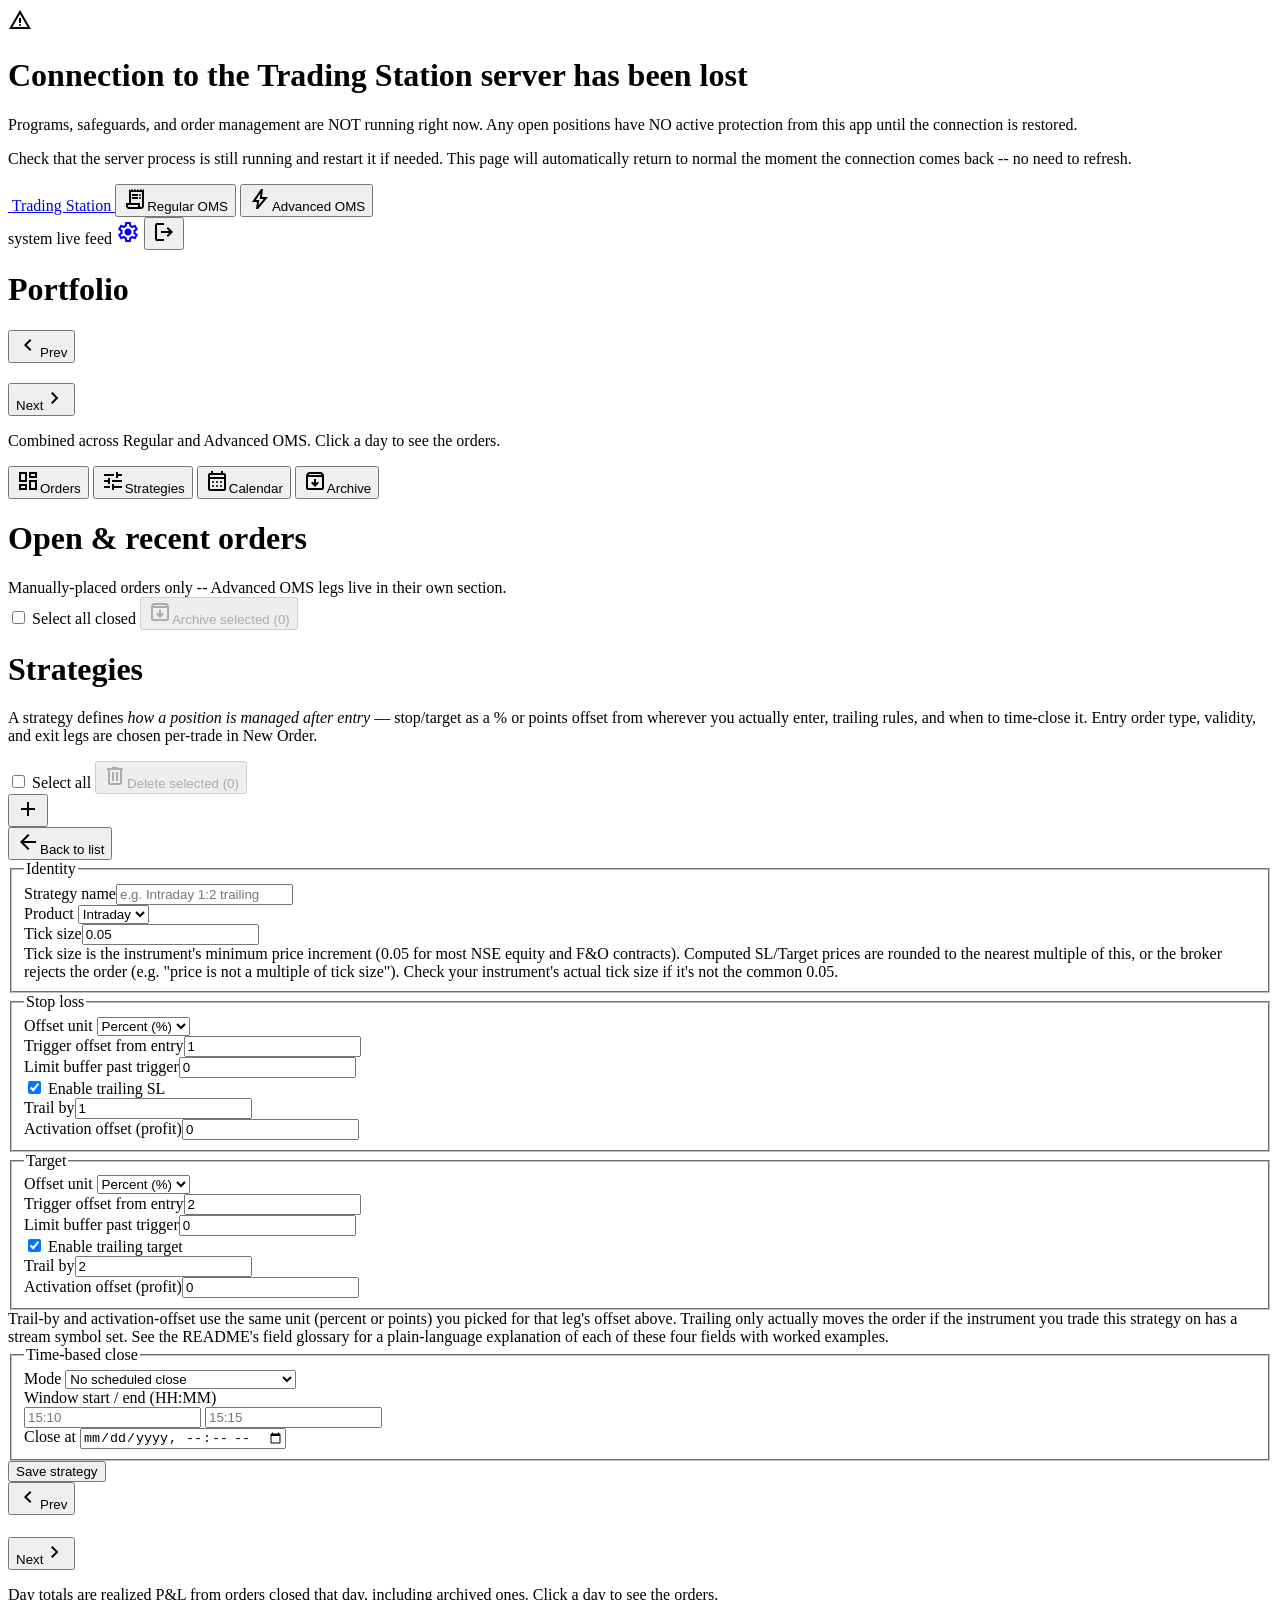
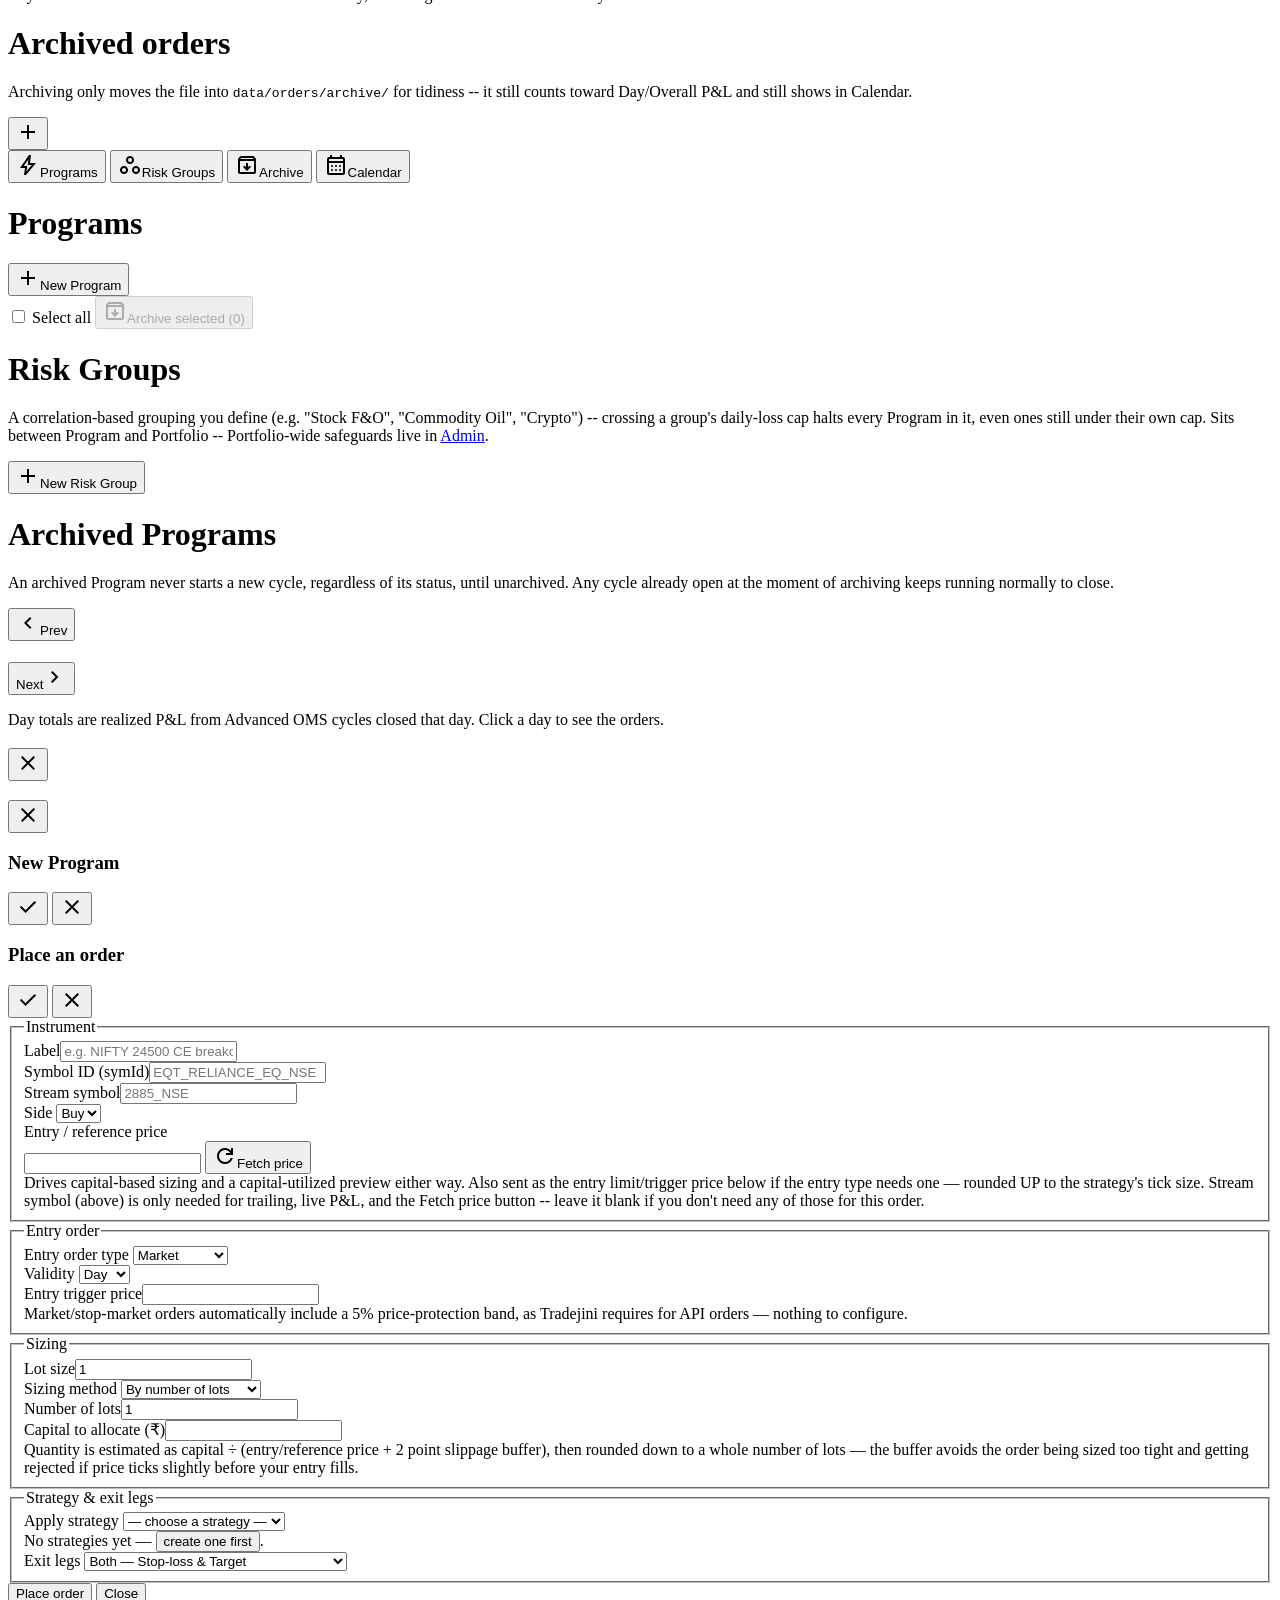
==== frontend/index.html @ 6815e6c8 "feat: initialize full-stack trading application infrastructure with backend services and frontend da" ====
<!DOCTYPE html>
<html lang="en">
<head>
<meta charset="UTF-8" />
<title>Trading Station — Dashboard</title>
<link rel="icon" type="image/svg+xml" href="/static/logo.svg" />
<link rel="preconnect" href="https://fonts.googleapis.com" />
<link rel="preconnect" href="https://fonts.gstatic.com" crossorigin />
<link href="https://fonts.googleapis.com/css2?family=Roboto:wght@300;400;500;600;700&family=Material+Symbols+Outlined:opsz,wght,FILL,GRAD@20..48,100..700,0..1,-50..200&display=swap" rel="stylesheet" />
<script src="https://cdn.tailwindcss.com"></script>
<script>
  tailwind.config = { theme: { extend: { fontFamily: { sans: ['Roboto', 'sans-serif'] }, screens: { xs: '480px' } } } };
</script>
<link rel="stylesheet" href="/static/style.css?v=1787000000" />
</head>
<body class="bg-slate-50 text-slate-900 font-sans min-h-screen">

<!-- Server-unreachable warning -- full-screen, deliberately hard to miss and
     not dismissible except by the connection actually coming back. Only
     ever appears after 3 consecutive failed status checks (~15s), not on
     a single blip. IMPORTANT LIMITATION: this only works if a browser tab
     with this app is already open -- it cannot alert you if no tab is
     open when the server goes down. -->
<div id="serverDownWarning" class="hidden fixed inset-0 z-[100] bg-red-700 text-white flex items-center justify-center p-6">
  <div class="max-w-lg text-center">
    <span class="material-symbols-outlined !text-6xl mb-4">warning</span>
    <h1 class="text-2xl font-bold mb-3">Connection to the Trading Station server has been lost</h1>
    <p class="text-red-50 mb-2">
      Programs, safeguards, and order management are NOT running right now. Any open positions have
      NO active protection from this app until the connection is restored.
    </p>
    <p class="text-red-100 text-sm">
      Check that the server process is still running and restart it if needed. This page will
      automatically return to normal the moment the connection comes back -- no need to refresh.
    </p>
  </div>
</div>

<nav class="sticky top-0 z-40 flex items-center flex-wrap gap-x-2 gap-y-2 px-6 py-3 bg-white/95 backdrop-blur border-b border-slate-200 shadow-sm">
  <a href="/" onclick="event.preventDefault(); switchSection('portfolio');" class="flex items-center gap-2 font-semibold text-lg mr-2">
    <img src="/static/logo.svg" class="w-7 h-7 rounded-[0.3rem]" alt="" />
    <span class="text-slate-900">Trading Station</span>
  </a>
  <button class="nav-link relative flex items-center gap-1.5 px-4 py-2 text-sm rounded-[0.3rem] text-slate-500" data-nav="regular" onclick="switchSection('regular')">
    <span class="material-symbols-outlined !text-lg">receipt_long</span>Regular OMS
  </button>
  <button class="nav-link relative flex items-center gap-1.5 px-4 py-2 text-sm rounded-[0.3rem] text-slate-500" data-nav="advanced" onclick="switchSection('advanced')">
    <span class="material-symbols-outlined !text-lg">bolt</span>Advanced OMS
  </button>
  <div class="ml-auto flex items-center gap-3 text-xs text-slate-400">
    <span id="heartbeatWrap" class="flex items-center gap-2" title="System health"><span id="heartbeatDot" class="w-2 h-2 rounded-full bg-green-500"></span> system</span>
    <span class="flex items-center gap-2"><span id="streamDot" class="w-2 h-2 rounded-full bg-red-500"></span> live feed</span>
    <a href="/admin" title="Admin" class="relative inline-flex items-center justify-center w-8 h-8 rounded-[0.3rem] border border-slate-200 bg-white shadow-sm text-slate-400 hover:text-slate-700"><span class="material-symbols-outlined !text-lg">settings</span></a>
    <button type="button" onclick="logout()" title="Sign out" class="relative inline-flex items-center justify-center w-8 h-8 rounded-[0.3rem] border border-slate-200 bg-white shadow-sm text-slate-400 hover:text-red-600"><span class="material-symbols-outlined !text-lg">logout</span></button>
  </div>
</nav>

<main class="max-w-6xl mx-auto px-5 py-6 pb-16">

  <!-- ============================== Portfolio (landing view) ============================== -->
  <div id="section-portfolio" class="section-panel">
    <h1 class="text-xl font-medium mb-4">Portfolio</h1>
    <div id="portfolioKpis" class="mb-6"></div>

    <div class="flex items-center justify-between mb-2">
      <button type="button" onclick="portfolioCalendar.shiftMonth(-1)" class="relative inline-flex items-center gap-1.5 h-9 px-4 rounded-[0.3rem] text-xs font-medium border border-slate-300 bg-white text-slate-700 shadow-sm hover:bg-slate-50">
        <span class="material-symbols-outlined !text-base">chevron_left</span>Prev
      </button>
      <h2 id="portfolioMonthLabel" class="text-lg font-medium"></h2>
      <button type="button" onclick="portfolioCalendar.shiftMonth(1)" class="relative inline-flex items-center gap-1.5 h-9 px-4 rounded-[0.3rem] text-xs font-medium border border-slate-300 bg-white text-slate-700 shadow-sm hover:bg-slate-50">
        Next<span class="material-symbols-outlined !text-base">chevron_right</span>
      </button>
    </div>
    <p class="text-xs text-slate-400 mb-4">Combined across Regular and Advanced OMS. Click a day to see the orders.</p>
    <div class="grid grid-cols-7 gap-1.5" id="portfolioCalendarWeekdays"></div>
    <div class="grid grid-cols-7 gap-1.5 mt-1.5" id="portfolioCalendarGrid"></div>
  </div>

  <!-- ============================== Regular OMS ============================== -->
  <div id="section-regular" class="section-panel hidden">
    <div id="regularKpis" class="mb-5"></div>

    <div class="flex gap-1 bg-white border-b border-slate-200 mb-5">
      <button class="tab-btn relative flex items-center gap-1.5 px-4 py-3 text-sm border-b-2 text-blue-600 border-blue-600 font-semibold" data-tab="dashboard" onclick="switchTab('dashboard')">
        <span class="material-symbols-outlined !text-lg">dashboard</span>Orders
      </button>
      <button class="tab-btn relative flex items-center gap-1.5 px-4 py-3 text-sm border-b-2 text-slate-400 border-transparent" data-tab="strategies" onclick="switchTab('strategies')">
        <span class="material-symbols-outlined !text-lg">tune</span>Strategies
      </button>
      <button class="tab-btn relative flex items-center gap-1.5 px-4 py-3 text-sm border-b-2 text-slate-400 border-transparent" data-tab="calendar" onclick="switchTab('calendar')">
        <span class="material-symbols-outlined !text-lg">calendar_month</span>Calendar
      </button>
      <button class="tab-btn relative flex items-center gap-1.5 px-4 py-3 text-sm border-b-2 text-slate-400 border-transparent" data-tab="archive" onclick="switchTab('archive')">
        <span class="material-symbols-outlined !text-lg">archive</span>Archive
      </button>
    </div>

    <div id="tab-dashboard" class="tab-panel">
      <div class="flex items-center justify-between mb-4">
        <h1 class="text-xl font-medium">Open &amp; recent orders</h1>
        <span class="text-xs text-slate-400">Manually-placed orders only -- Advanced OMS legs live in their own section.</span>
      </div>
      <div id="bulkActions" class="flex items-center gap-3 mb-4">
        <label class="flex items-center gap-2 text-sm text-slate-700">
          <input type="checkbox" id="selectAllBox" onchange="toggleSelectAll(this)" /> Select all closed
        </label>
        <button type="button" id="archiveSelectedBtn" onclick="archiveSelected()" disabled
          class="relative inline-flex items-center gap-1.5 h-9 px-4 rounded-[0.3rem] text-xs font-medium bg-red-600 text-white shadow-sm hover:bg-red-700 disabled:pointer-events-none disabled:opacity-40">
          <span class="material-symbols-outlined !text-base">archive</span>Archive selected (<span id="selectedCount">0</span>)
        </button>
      </div>
      <div id="orderGrid" class="flex flex-col gap-3"></div>
    </div>

    <div id="tab-strategies" class="tab-panel hidden">
      <div id="strategyListView">
        <div class="flex items-center justify-between mb-4">
          <div>
            <h1 class="text-xl font-medium">Strategies</h1>
            <p class="text-xs text-slate-400 mt-1 max-w-2xl">
              A strategy defines <em>how a position is managed after entry</em> — stop/target as a % or
              points offset from wherever you actually enter, trailing rules, and when to time-close it.
              Entry order type, validity, and exit legs are chosen per-trade in New Order.
            </p>
          </div>
        </div>
        <div class="flex items-center justify-between mb-4">
          <label class="flex items-center gap-2 text-sm text-slate-700">
            <input type="checkbox" id="selectAllStrategies" onchange="toggleSelectAllStrategies(this)" /> Select all
          </label>
          <button type="button" id="deleteSelectedStrategiesBtn" onclick="deleteSelectedStrategies()" disabled
            class="relative inline-flex items-center gap-1.5 h-9 px-4 rounded-[0.3rem] text-xs font-medium bg-red-600 text-white shadow-sm hover:bg-red-700 disabled:pointer-events-none disabled:opacity-40">
            <span class="material-symbols-outlined !text-base">delete</span>Delete selected (<span id="selectedStrategyCount">0</span>)
          </button>
        </div>
        <div id="strategyList" class="flex flex-col gap-3"></div>
      </div>

      <button type="button" onclick="showStrategyForm()" aria-label="New strategy" title="New strategy"
        class="fixed bottom-24 right-7 z-30 flex items-center justify-center w-14 h-14 rounded-[0.3rem] shadow-xl bg-blue-600 text-white hover:bg-blue-700">
        <span class="material-symbols-outlined !text-2xl">add</span>
      </button>

      <div id="strategyFormView" class="hidden">
        <button type="button" onclick="hideStrategyForm()" class="relative inline-flex items-center gap-1.5 h-9 px-4 mb-4 rounded-[0.3rem] text-xs font-medium text-blue-600 shadow-sm hover:bg-blue-50">
          <span class="material-symbols-outlined !text-base">arrow_back</span>Back to list
        </button>

        <form id="strategyForm" class="flex flex-col gap-5">
          <fieldset class="border border-slate-200 rounded-xl p-5">
            <legend class="px-2 text-sm font-medium text-blue-700">Identity</legend>
            <div class="grid sm:grid-cols-3 gap-4">
              <div><label class="field-label">Strategy name</label><input name="name" required placeholder="e.g. Intraday 1:2 trailing" class="field-input" /></div>
              <div><label class="field-label">Product</label>
                <select name="product" class="js-enhance-select field-input">
                  <option value="intraday">Intraday</option>
                  <option value="normal">Normal</option>
                  <option value="delivery">Delivery</option>
                </select>
              </div>
              <div><label class="field-label">Tick size</label><input name="tick_size" type="number" step="any" min="0" value="0.05" class="field-input" /></div>
            </div>
            <div class="text-xs text-slate-400 mt-3">
              Tick size is the instrument's minimum price increment (0.05 for most NSE equity and F&amp;O
              contracts). Computed SL/Target prices are rounded to the nearest multiple of this, or the
              broker rejects the order (e.g. "price is not a multiple of tick size"). Check your
              instrument's actual tick size if it's not the common 0.05.
            </div>
          </fieldset>

          <div class="grid md:grid-cols-2 gap-5">
            <fieldset class="border border-slate-200 rounded-xl p-5">
              <legend class="px-2 text-sm font-medium text-blue-700">Stop loss</legend>
              <div class="grid grid-cols-2 gap-4">
                <div class="col-span-2"><label class="field-label">Offset unit</label>
                  <select name="stop_offset_mode" class="js-enhance-select field-input">
                    <option value="percent">Percent (%)</option>
                    <option value="points">Points</option>
                  </select>
                </div>
                <div><label class="field-label">Trigger offset from entry</label><input name="stop_trig_offset" type="number" step="any" value="1" required class="field-input" /></div>
                <div><label class="field-label">Limit buffer past trigger</label><input name="stop_limit_offset" type="number" step="any" value="0" class="field-input" /></div>
              </div>
              <label class="flex items-center gap-2 text-sm mt-4 text-slate-700">
                <input type="checkbox" name="stop_trailing_enabled" id="stopTrailEnabled" checked class="w-4 h-4" /> Enable trailing SL
              </label>
              <div class="grid grid-cols-2 gap-4 mt-3">
                <div><label class="field-label">Trail by</label><input name="stop_trail_by" type="number" step="any" value="1" class="field-input" /></div>
                <div><label class="field-label">Activation offset (profit)</label><input name="stop_activation_offset" type="number" step="any" value="0" class="field-input" /></div>
              </div>
            </fieldset>

            <fieldset class="border border-slate-200 rounded-xl p-5">
              <legend class="px-2 text-sm font-medium text-blue-700">Target</legend>
              <div class="grid grid-cols-2 gap-4">
                <div class="col-span-2"><label class="field-label">Offset unit</label>
                  <select name="target_offset_mode" class="js-enhance-select field-input">
                    <option value="percent">Percent (%)</option>
                    <option value="points">Points</option>
                  </select>
                </div>
                <div><label class="field-label">Trigger offset from entry</label><input name="target_trig_offset" type="number" step="any" value="2" required class="field-input" /></div>
                <div><label class="field-label">Limit buffer past trigger</label><input name="target_limit_offset" type="number" step="any" value="0" class="field-input" /></div>
              </div>
              <label class="flex items-center gap-2 text-sm mt-4 text-slate-700">
                <input type="checkbox" name="target_trailing_enabled" id="targetTrailEnabled" checked class="w-4 h-4" /> Enable trailing target
              </label>
              <div class="grid grid-cols-2 gap-4 mt-3">
                <div><label class="field-label">Trail by</label><input name="target_trail_by" type="number" step="any" value="2" class="field-input" /></div>
                <div><label class="field-label">Activation offset (profit)</label><input name="target_activation_offset" type="number" step="any" value="0" class="field-input" /></div>
              </div>
            </fieldset>
          </div>
          <div class="text-xs text-slate-400 -mt-2">
            Trail-by and activation-offset use the same unit (percent or points) you picked for that leg's
            offset above. Trailing only actually moves the order if the instrument you trade this strategy
            on has a stream symbol set. See the README's field glossary for a plain-language explanation
            of each of these four fields with worked examples.
          </div>

          <fieldset class="border border-slate-200 rounded-xl p-5">
            <legend class="px-2 text-sm font-medium text-blue-700">Time-based close</legend>
            <div class="grid sm:grid-cols-3 gap-4">
              <div><label class="field-label">Mode</label>
                <select name="time_exit_mode" id="timeExitMode" class="js-enhance-select field-input">
                  <option value="none">No scheduled close</option>
                  <option value="intraday_window">Intraday window (e.g. 15:10–15:15)</option>
                  <option value="datetime">Specific date &amp; time</option>
                </select>
              </div>
              <div class="hidden" id="windowFields">
                <label class="field-label">Window start / end (HH:MM)</label>
                <div class="flex gap-2">
                  <input name="window_start" placeholder="15:10" class="field-input w-24" />
                  <input name="window_end" placeholder="15:15" class="field-input w-24" />
                </div>
              </div>
              <div class="hidden" id="atField">
                <label class="field-label">Close at</label>
                <input name="at" type="datetime-local" class="field-input" />
              </div>
            </div>
          </fieldset>

          <button type="button" onclick="document.getElementById('strategyForm').requestSubmit()"
            class="relative inline-flex items-center justify-center h-11 px-6 rounded-[0.3rem] text-sm font-medium bg-blue-600 text-white shadow-sm hover:bg-blue-700 self-start">
            Save strategy
          </button>
        </form>
      </div>
    </div>

    <div id="tab-calendar" class="tab-panel hidden">
      <div class="flex items-center justify-between mb-2">
        <button type="button" onclick="regularCalendar.shiftMonth(-1)" class="relative inline-flex items-center gap-1.5 h-9 px-4 rounded-[0.3rem] text-xs font-medium border border-slate-300 bg-white text-slate-700 shadow-sm hover:bg-slate-50">
          <span class="material-symbols-outlined !text-base">chevron_left</span>Prev
        </button>
        <h1 id="monthLabel" class="text-lg font-medium"></h1>
        <button type="button" onclick="regularCalendar.shiftMonth(1)" class="relative inline-flex items-center gap-1.5 h-9 px-4 rounded-[0.3rem] text-xs font-medium border border-slate-300 bg-white text-slate-700 shadow-sm hover:bg-slate-50">
          Next<span class="material-symbols-outlined !text-base">chevron_right</span>
        </button>
      </div>
      <p class="text-xs text-slate-400 mb-4">Day totals are realized P&amp;L from orders closed that day, including archived ones. Click a day to see the orders.</p>
      <div class="grid grid-cols-7 gap-1.5" id="calendarWeekdays"></div>
      <div class="grid grid-cols-7 gap-1.5 mt-1.5" id="calendarGrid"></div>
    </div>

    <div id="tab-archive" class="tab-panel hidden">
      <h1 class="text-xl font-medium mb-2">Archived orders</h1>
      <p class="text-xs text-slate-400 mb-4">Archiving only moves the file into <code>data/orders/archive/</code> for tidiness -- it still counts toward Day/Overall P&amp;L and still shows in Calendar.</p>
      <div id="archiveGrid" class="flex flex-col gap-3"></div>
    </div>

    <button type="button" onclick="showNewOrderDialog()" aria-label="New order" title="New order"
      class="fixed bottom-7 right-7 z-30 flex items-center justify-center w-14 h-14 rounded-[0.3rem] shadow-xl bg-blue-600 text-white hover:bg-blue-700">
      <span class="material-symbols-outlined !text-2xl">add</span>
    </button>
  </div>

  <!-- ============================== Advanced OMS ============================== -->
  <div id="section-advanced" class="section-panel hidden">
    <div class="grid sm:grid-cols-2 gap-3 mb-5">
      <div id="advancedLiveKpis" class="p-3 bg-green-50"></div>
      <div id="advancedPaperKpis" class="p-3 bg-amber-50"></div>
    </div>

    <div class="flex gap-1 bg-white border-b border-slate-200 mb-5">
      <button class="adv-tab-btn relative flex items-center gap-1.5 px-4 py-3 text-sm border-b-2 adv-accent-text-600 adv-accent-border-600 font-semibold" data-adv-tab="programs" onclick="switchAdvTab('programs')">
        <span class="material-symbols-outlined !text-lg">bolt</span>Programs
      </button>
      <button class="adv-tab-btn relative flex items-center gap-1.5 px-4 py-3 text-sm border-b-2 text-slate-400 border-transparent" data-adv-tab="riskgroups" onclick="switchAdvTab('riskgroups')">
        <span class="material-symbols-outlined !text-lg">workspaces</span>Risk Groups
      </button>
      <button class="adv-tab-btn relative flex items-center gap-1.5 px-4 py-3 text-sm border-b-2 text-slate-400 border-transparent" data-adv-tab="archive" onclick="switchAdvTab('archive')">
        <span class="material-symbols-outlined !text-lg">archive</span>Archive
      </button>
      <button class="adv-tab-btn relative flex items-center gap-1.5 px-4 py-3 text-sm border-b-2 text-slate-400 border-transparent" data-adv-tab="calendar" onclick="switchAdvTab('calendar')">
        <span class="material-symbols-outlined !text-lg">calendar_month</span>Calendar
      </button>
    </div>

    <div id="advtab-programs" class="adv-tab-panel">
      <div class="flex items-center justify-between mb-4">
        <h1 class="text-xl font-medium">Programs</h1>
        <button type="button" onclick="showNewProgramDialog()"
          class="relative inline-flex items-center gap-1.5 h-9 px-4 rounded-[0.3rem] text-xs font-medium adv-accent-bg-600 text-white shadow-sm">
          <span class="material-symbols-outlined !text-base">add</span>New Program
        </button>
      </div>
      <div class="flex items-center gap-3 mb-4">
        <label class="flex items-center gap-2 text-sm text-slate-700">
          <input type="checkbox" id="selectAllPrograms" onchange="toggleSelectAllPrograms(this)" /> Select all
        </label>
        <button type="button" id="archiveSelectedProgramsBtn" onclick="archiveSelectedPrograms()" disabled
          class="relative inline-flex items-center gap-1.5 h-9 px-4 rounded-[0.3rem] text-xs font-medium bg-red-600 text-white shadow-sm hover:bg-red-700 disabled:pointer-events-none disabled:opacity-40">
          <span class="material-symbols-outlined !text-base">archive</span>Archive selected (<span id="selectedProgramCount">0</span>)
        </button>
      </div>
      <div id="programList" class="flex flex-col gap-3"></div>
    </div>

    <div id="advtab-riskgroups" class="adv-tab-panel hidden">
      <div class="flex items-center justify-between mb-3">
        <div>
          <h1 class="text-xl font-medium">Risk Groups</h1>
          <p class="text-xs text-slate-400 mt-1 max-w-2xl">
            A correlation-based grouping you define (e.g. "Stock F&amp;O", "Commodity Oil", "Crypto") --
            crossing a group's daily-loss cap halts every Program in it, even ones still under their own
            cap. Sits between Program and Portfolio -- Portfolio-wide safeguards live in
            <a href="/admin" class="adv-accent-text-600 hover:underline">Admin</a>.
          </p>
        </div>
        <button type="button" onclick="showNewRiskGroupDialog()"
          class="relative inline-flex items-center gap-1.5 h-9 px-4 rounded-[0.3rem] text-xs font-medium border border-slate-300 bg-white text-slate-700 shadow-sm hover:bg-slate-50 shrink-0">
          <span class="material-symbols-outlined !text-base">add</span>New Risk Group
        </button>
      </div>
      <div id="riskGroupList" class="flex flex-col gap-2"></div>
    </div>

    <div id="advtab-archive" class="adv-tab-panel hidden">
      <h1 class="text-xl font-medium mb-2">Archived Programs</h1>
      <p class="text-xs text-slate-400 mb-4">
        An archived Program never starts a new cycle, regardless of its status, until unarchived. Any
        cycle already open at the moment of archiving keeps running normally to close.
      </p>
      <div id="archivedProgramList" class="flex flex-col gap-3"></div>
    </div>

    <div id="advtab-calendar" class="adv-tab-panel hidden">
      <div class="flex items-center justify-between mb-2">
        <button type="button" onclick="advancedCalendar.shiftMonth(-1)" class="relative inline-flex items-center gap-1.5 h-9 px-4 rounded-[0.3rem] text-xs font-medium border border-slate-300 bg-white text-slate-700 shadow-sm hover:bg-slate-50">
          <span class="material-symbols-outlined !text-base">chevron_left</span>Prev
        </button>
        <h1 id="advancedMonthLabel" class="text-lg font-medium"></h1>
        <button type="button" onclick="advancedCalendar.shiftMonth(1)" class="relative inline-flex items-center gap-1.5 h-9 px-4 rounded-[0.3rem] text-xs font-medium border border-slate-300 bg-white text-slate-700 shadow-sm hover:bg-slate-50">
          Next<span class="material-symbols-outlined !text-base">chevron_right</span>
        </button>
      </div>
      <p class="text-xs text-slate-400 mb-4">Day totals are realized P&amp;L from Advanced OMS cycles closed that day. Click a day to see the orders.</p>
      <div class="grid grid-cols-7 gap-1.5" id="advancedCalendarWeekdays"></div>
      <div class="grid grid-cols-7 gap-1.5 mt-1.5" id="advancedCalendarGrid"></div>
    </div>
  </div>

</main>

<!-- shared trade-details dialog -->
<div id="dialogRoot" class="fixed inset-0 z-[60] items-center justify-center">
  <div class="dialog-backdrop absolute inset-0" onclick="_closeModal()"></div>
  <div class="relative z-10 w-11/12 sm:w-[520px] max-h-[85vh] overflow-y-auto scrollbars bg-white shadow-xl rounded-xl p-6">
    <div class="flex items-start justify-between mb-3">
      <h3 id="dialogTitle" class="text-lg font-medium text-slate-900"></h3>
      <button type="button" onclick="_closeModal()" class="relative inline-flex items-center justify-center w-8 h-8 rounded-[0.3rem] border border-slate-200 bg-white shadow-sm text-slate-400"><span class="material-symbols-outlined">close</span></button>
    </div>
    <div id="dialogBody"></div>
  </div>
</div>

<!-- calendar day-order-list dialog -->
<div id="dayDialogRoot" class="fixed inset-0 z-50 items-center justify-center">
  <div class="dialog-backdrop absolute inset-0" onclick="closeDayDialog()"></div>
  <div class="relative z-10 w-11/12 sm:w-[480px] max-h-[85vh] overflow-y-auto scrollbars bg-white shadow-xl rounded-xl p-6">
    <div class="flex items-start justify-between mb-3">
      <h3 id="dayDialogTitle" class="text-lg font-medium text-slate-900"></h3>
      <button type="button" onclick="closeDayDialog()" class="relative inline-flex items-center justify-center w-8 h-8 rounded-[0.3rem] border border-slate-200 bg-white shadow-sm text-slate-400"><span class="material-symbols-outlined">close</span></button>
    </div>
    <div id="dayDialogBody"></div>
  </div>
</div>

<!-- Advanced OMS: Program create/edit dialog -->
<div id="programDialogRoot" class="fixed inset-0 z-50 items-center justify-center">
  <div class="dialog-backdrop absolute inset-0" onclick="closeProgramDialog()"></div>
  <div class="relative z-10 w-11/12 lg:w-[760px] max-h-[90vh] overflow-y-auto scrollbars bg-white shadow-xl rounded-xl p-6">
    <div class="flex items-start justify-between mb-3">
      <h3 id="programDialogTitle" class="text-lg font-medium text-slate-900">New Program</h3>
      <div class="flex items-center gap-2">
        <button type="button" id="programDialogSaveBtn" title="Save" onclick="submitCurrentProgramDialogForm()" class="relative inline-flex items-center justify-center w-8 h-8 rounded-[0.3rem] adv-accent-bg-600 text-white shadow-sm"><span class="material-symbols-outlined">check</span></button>
        <button type="button" title="Close" onclick="closeProgramDialog()" class="relative inline-flex items-center justify-center w-8 h-8 rounded-[0.3rem] border border-slate-200 bg-white shadow-sm text-slate-400"><span class="material-symbols-outlined">close</span></button>
      </div>
    </div>
    <div id="programDialogBody"></div>
  </div>
</div>

<!-- Regular OMS: New Order dialog -->
<div id="orderDialogRoot" class="fixed inset-0 z-50 items-center justify-center">
  <div class="dialog-backdrop absolute inset-0" onclick="closeOrderDialog()"></div>
  <div class="relative z-10 w-11/12 lg:w-[820px] max-h-[90vh] overflow-y-auto scrollbars bg-white shadow-xl rounded-xl p-6">
    <div class="flex items-start justify-between mb-3">
      <h3 id="orderDialogTitle" class="text-lg font-medium text-slate-900">Place an order</h3>
      <div class="flex items-center gap-2">
        <button type="button" title="Save" onclick="document.getElementById('orderForm').requestSubmit()" class="relative inline-flex items-center justify-center w-8 h-8 rounded-[0.3rem] bg-blue-600 text-white shadow-sm"><span class="material-symbols-outlined">check</span></button>
        <button type="button" title="Close" onclick="closeOrderDialog()" class="relative inline-flex items-center justify-center w-8 h-8 rounded-[0.3rem] border border-slate-200 bg-white shadow-sm text-slate-400"><span class="material-symbols-outlined">close</span></button>
      </div>
    </div>

    <form id="orderForm" class="flex flex-col gap-5">

      <fieldset class="border border-slate-200 rounded-xl p-5">
        <legend class="px-2 text-sm font-medium text-blue-700">Instrument</legend>
        <div class="grid sm:grid-cols-3 gap-4">
          <div><label class="field-label">Label</label><input name="label" placeholder="e.g. NIFTY 24500 CE breakout" class="field-input" /></div>
          <div><label class="field-label">Symbol ID (symId)</label><input name="sym_id" required placeholder="EQT_RELIANCE_EQ_NSE" class="field-input" /></div>
          <div><label class="field-label">Stream symbol</label><input name="stream_symbol" placeholder="2885_NSE" class="field-input" /></div>
        </div>
        <div class="text-xs text-amber-600 mt-2 hidden" id="exchangeMismatchWarning"></div>

        <div class="grid sm:grid-cols-2 gap-4 mt-4">
          <div><label class="field-label">Side</label>
            <select name="side" class="js-enhance-select field-input"><option value="buy">Buy</option><option value="sell">Sell</option></select>
          </div>
          <div>
            <label class="field-label">Entry / reference price</label>
            <div class="flex gap-2">
              <input name="entry_price" type="number" step="any" min="0" class="field-input flex-1" />
              <button type="button" id="fetchPriceBtn" onclick="fetchPrice()" class="relative inline-flex items-center gap-1.5 h-[42px] px-4 rounded-[0.3rem] text-xs font-medium border border-slate-300 bg-white text-slate-700 shadow-sm hover:bg-slate-50 whitespace-nowrap">
                <span class="material-symbols-outlined !text-base">refresh</span>Fetch price
              </button>
            </div>
          </div>
        </div>
        <div class="text-xs text-slate-400 mt-2" id="fetchPriceStatus"></div>
        <div class="text-xs text-slate-400 mt-2">
          Drives capital-based sizing and a capital-utilized preview either way. Also sent as the entry
          limit/trigger price below if the entry type needs one — rounded UP to the strategy's tick size.
          Stream symbol (above) is only needed for trailing, live P&amp;L, and the Fetch price button --
          leave it blank if you don't need any of those for this order.
        </div>
      </fieldset>

      <fieldset class="border border-slate-200 rounded-xl p-5">
        <legend class="px-2 text-sm font-medium text-blue-700">Entry order</legend>
        <div class="grid sm:grid-cols-3 gap-4">
          <div><label class="field-label">Entry order type</label>
            <select name="entry_type" id="entryTypeSelect" class="js-enhance-select field-input">
              <option value="market">Market</option>
              <option value="limit">Limit</option>
              <option value="stoplimit">Stop-limit</option>
              <option value="stopmarket">Stop-market</option>
            </select>
          </div>
          <div><label class="field-label">Validity</label>
            <select name="entry_validity" class="js-enhance-select field-input">
              <option value="day">Day</option>
              <option value="ioc">IOC</option>
              <option value="eos">EOS</option>
              <option value="gtc">GTC</option>
            </select>
          </div>
          <div class="hidden" id="entryTrigField">
            <label class="field-label">Entry trigger price</label><input name="entry_trig_price" type="number" step="any" class="field-input" />
          </div>
        </div>
        <div class="text-xs text-slate-400 mt-2" id="marketProtHint">
          Market/stop-market orders automatically include a 5% price-protection band, as Tradejini
          requires for API orders — nothing to configure.
        </div>
      </fieldset>

      <fieldset class="border border-slate-200 rounded-xl p-5">
        <legend class="px-2 text-sm font-medium text-blue-700">Sizing</legend>
        <div class="grid sm:grid-cols-2 gap-4">
          <div><label class="field-label">Lot size</label><input name="lot_size" type="number" step="1" min="1" value="1" class="field-input" /></div>
          <div><label class="field-label">Sizing method</label>
            <select id="sizingMode" class="js-enhance-select field-input">
              <option value="lots">By number of lots</option>
              <option value="capital">By capital allocation</option>
            </select>
          </div>
        </div>

        <div class="grid sm:grid-cols-2 gap-4 mt-4" id="lotsSizingFields">
          <div><label class="field-label">Number of lots</label><input name="num_lots" type="number" step="1" min="1" value="1" class="field-input" /></div>
        </div>

        <div class="grid sm:grid-cols-2 gap-4 mt-4 hidden" id="capitalSizingFields">
          <div><label class="field-label">Capital to allocate (₹)</label><input name="capital" type="number" step="any" min="0" class="field-input" /></div>
        </div>
        <div class="text-xs text-slate-400 mt-2 hidden" id="capitalHint">
          Quantity is estimated as capital ÷ (entry/reference price + 2 point slippage buffer), then
          rounded down to a whole number of lots — the buffer avoids the order being sized too tight
          and getting rejected if price ticks slightly before your entry fills.
        </div>

        <div class="text-xs text-slate-400 mt-2" id="sizingPreview"></div>
      </fieldset>

      <fieldset class="border border-slate-200 rounded-xl p-5">
        <legend class="px-2 text-sm font-medium text-blue-700">Strategy &amp; exit legs</legend>
        <div>
          <label class="field-label">Apply strategy</label>
          <select name="strategy_name" id="strategyPicker" required class="js-enhance-select field-input">
            <option value="">— choose a strategy —</option>
          </select>
        </div>
        <div class="text-xs text-slate-400 mt-2 hidden" id="noStrategyHint">
          No strategies yet — <button type="button" onclick="closeOrderDialog(); switchSection('regular'); switchTab('strategies')" class="text-blue-600 underline">create one first</button>.
        </div>

        <div class="mt-4">
          <label class="field-label">Exit legs</label>
          <select name="exit_mode" id="exitModeSelect" class="js-enhance-select field-input">
            <option value="both">Both — Stop-loss &amp; Target</option>
            <option value="sl_only">Stop-loss only</option>
            <option value="target_only">Target only</option>
            <option value="none">Neither — manual/time-based close only</option>
          </select>
        </div>
        <div class="text-xs text-slate-400 mt-2" id="exitModeHint"></div>

        <div id="strategyPreview" class="hidden mt-4 bg-slate-50 border border-slate-200 rounded-xl p-4"></div>
        <div id="trailingWarning" class="hidden mt-3 bg-amber-50 border border-amber-200 text-amber-700 text-xs rounded-xl p-3"></div>
      </fieldset>

      <div class="flex gap-3">
        <button type="button" onclick="document.getElementById('orderForm').requestSubmit()"
          class="relative inline-flex items-center justify-center gap-1.5 h-11 px-6 rounded-[0.3rem] text-sm font-medium bg-blue-600 text-white shadow-sm hover:bg-blue-700">
          Place order
        </button>
        <button type="button" onclick="closeOrderDialog()"
          class="relative inline-flex items-center justify-center gap-1.5 h-11 px-6 rounded-[0.3rem] text-sm font-medium border border-slate-300 bg-white text-slate-700 shadow-sm hover:bg-slate-50">
          Close
        </button>
      </div>
    </form>
  </div>
</div>

<!-- snackbar -->
<div id="snackbar" class="fixed left-4 right-4 sm:left-auto sm:right-4 sm:w-80 flex items-center gap-4 py-3 px-4 rounded-[0.3rem] shadow-lg text-white bg-slate-800 z-50 text-sm">
  <p class="flex-1" data-snackbar-text></p>
</div>

<script src="/static/app.js?v=1787400000"></script>
<script src="/static/dashboard.js?v=1787400000"></script>
<script src="/static/archive.js?v=1787400000"></script>
<script src="/static/calendar.js?v=1787400000"></script>
<script src="/static/order.js?v=1787400000"></script>
<script src="/static/strategies.js?v=1787400000"></script>
<script src="/static/programs.js?v=1787400000"></script>
<script src="/static/tabs.js?v=1787400000"></script>
</body>
</html>
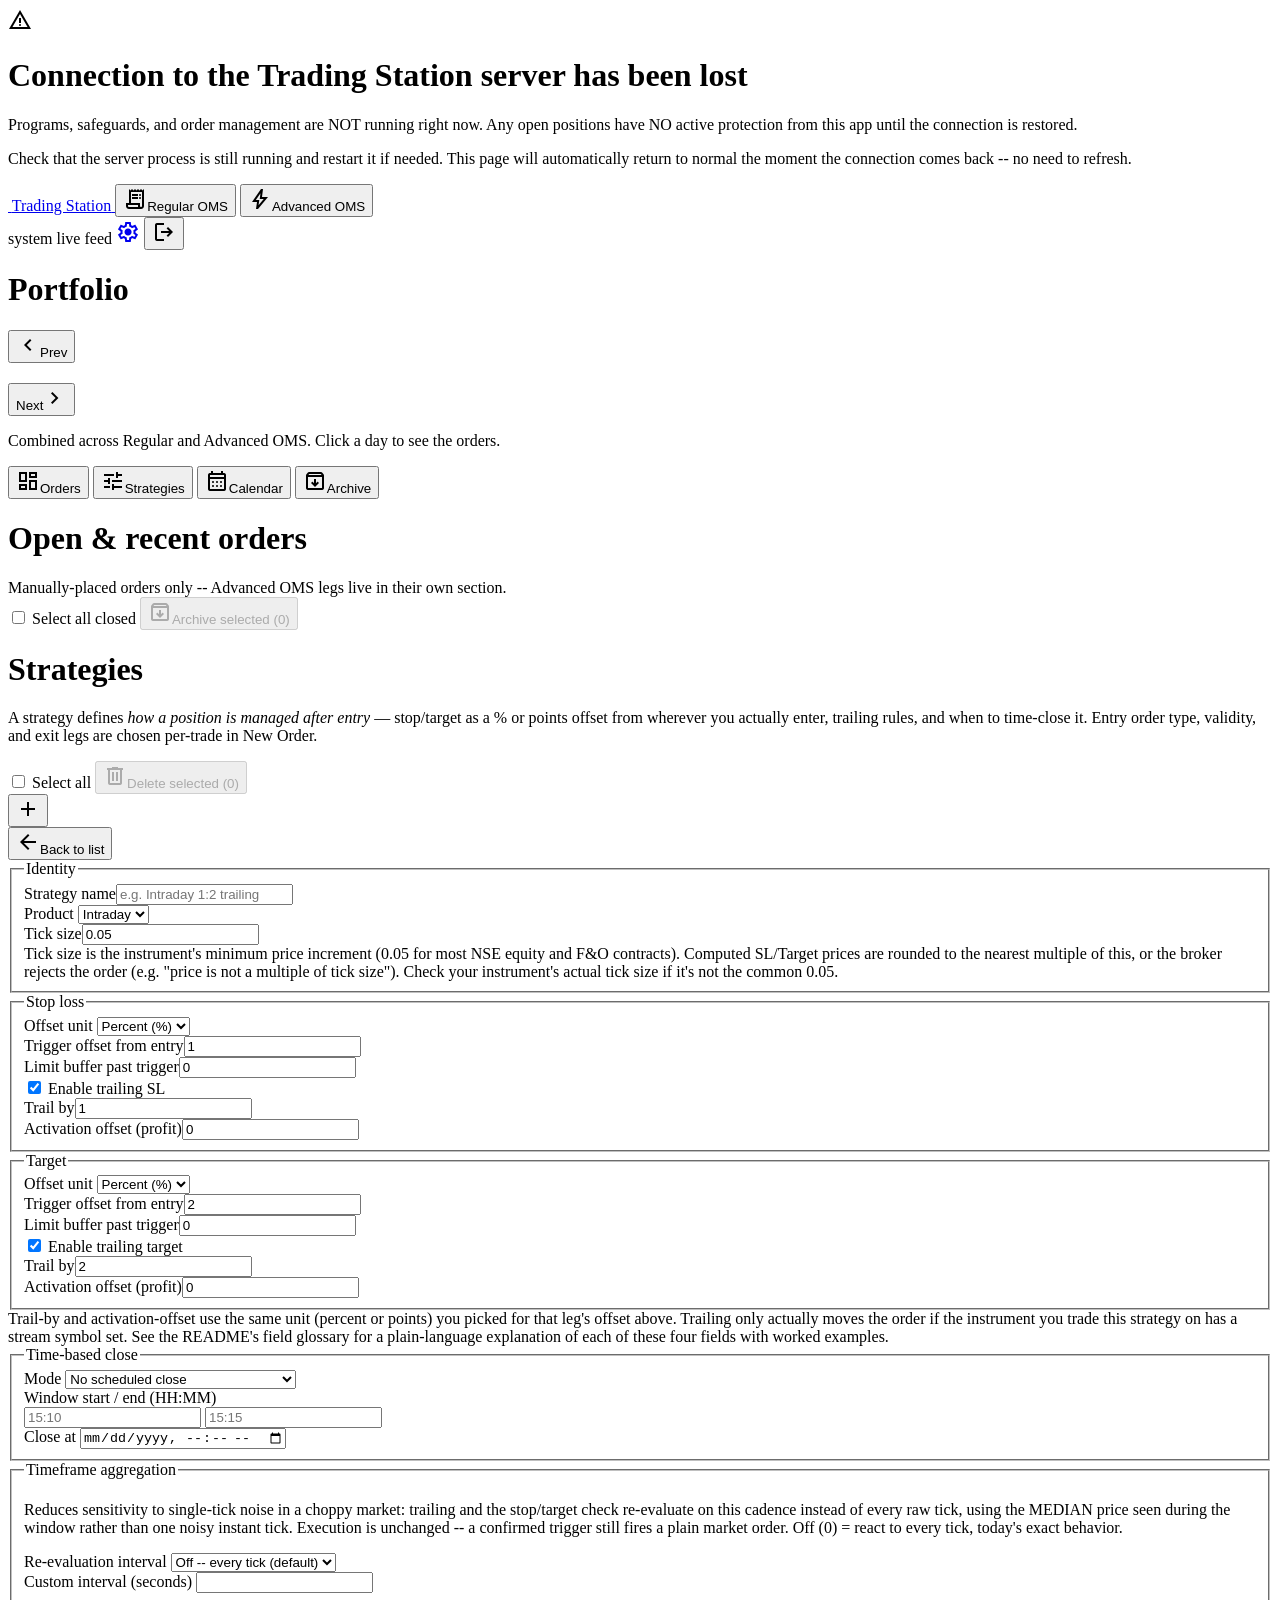
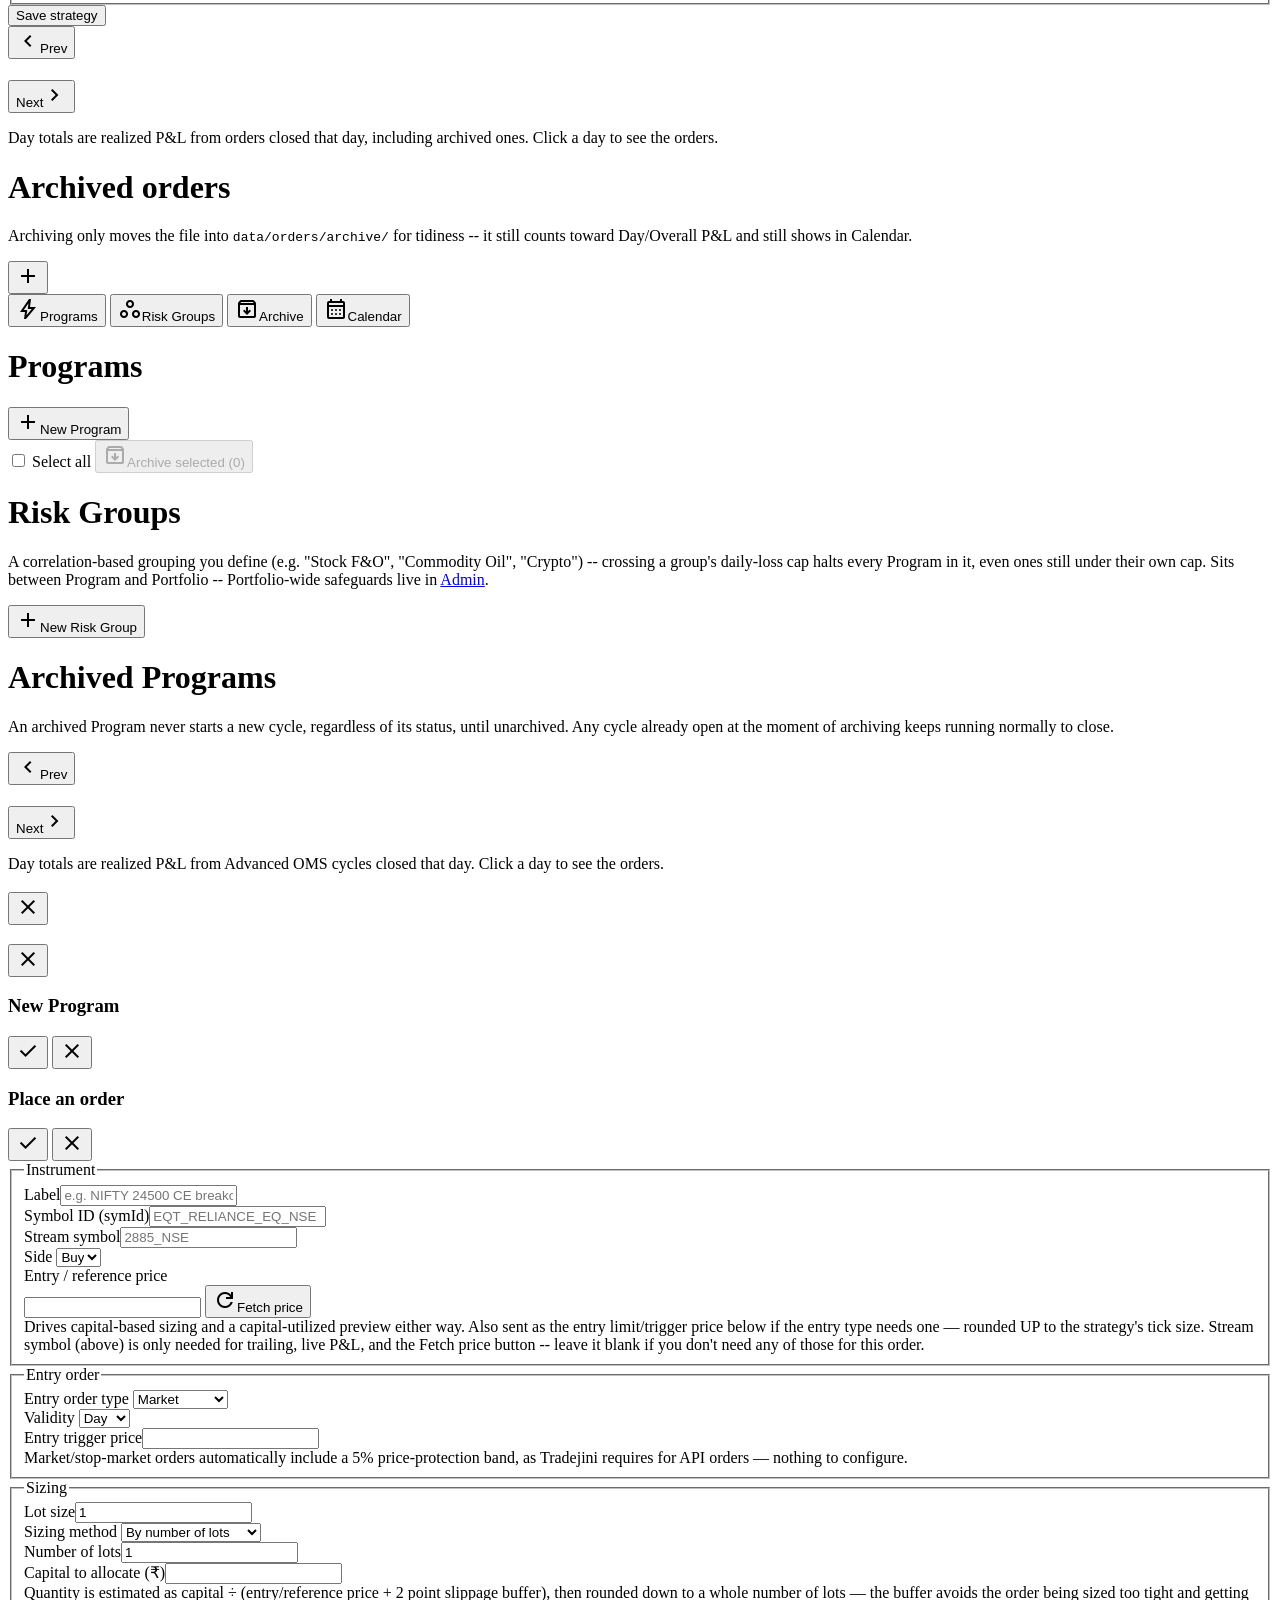
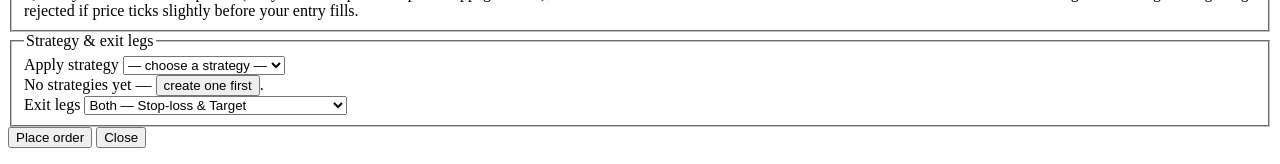
==== commit 5963f1fe: "fix: resolve multi-Program tick freeze; add capital safety checks, timeframe-aggregated exits, and m" ====
--- a/frontend/index.html
+++ b/frontend/index.html
@@ -242,6 +242,34 @@
             </div>
           </fieldset>
 
+          <fieldset class="border border-slate-200 rounded-xl p-5">
+            <legend class="px-2 text-sm font-medium text-blue-700">Timeframe aggregation</legend>
+            <p class="text-xs text-slate-400 mb-3">
+              Reduces sensitivity to single-tick noise in a choppy market: trailing and the stop/target
+              check re-evaluate on this cadence instead of every raw tick, using the MEDIAN price seen
+              during the window rather than one noisy instant tick. Execution is unchanged -- a confirmed
+              trigger still fires a plain market order. Off (0) = react to every tick, today's exact behavior.
+            </p>
+            <div class="grid sm:grid-cols-2 gap-4">
+              <div><label class="field-label">Re-evaluation interval</label>
+                <select name="trail_check_interval_preset" id="trailIntervalMode" class="js-enhance-select field-input">
+                  <option value="0">Off -- every tick (default)</option>
+                  <option value="5">5 seconds</option>
+                  <option value="10">10 seconds</option>
+                  <option value="30">30 seconds</option>
+                  <option value="60">1 minute</option>
+                  <option value="180">3 minutes</option>
+                  <option value="300">5 minutes</option>
+                  <option value="custom">Custom...</option>
+                </select>
+              </div>
+              <div class="hidden" id="trailIntervalCustomField">
+                <label class="field-label">Custom interval (seconds)</label>
+                <input name="trail_check_interval_custom" type="number" min="1" step="1" class="field-input" />
+              </div>
+            </div>
+          </fieldset>
+
           <button type="button" onclick="document.getElementById('strategyForm').requestSubmit()"
             class="relative inline-flex items-center justify-center h-11 px-6 rounded-[0.3rem] text-sm font-medium bg-blue-600 text-white shadow-sm hover:bg-blue-700 self-start">
             Save strategy
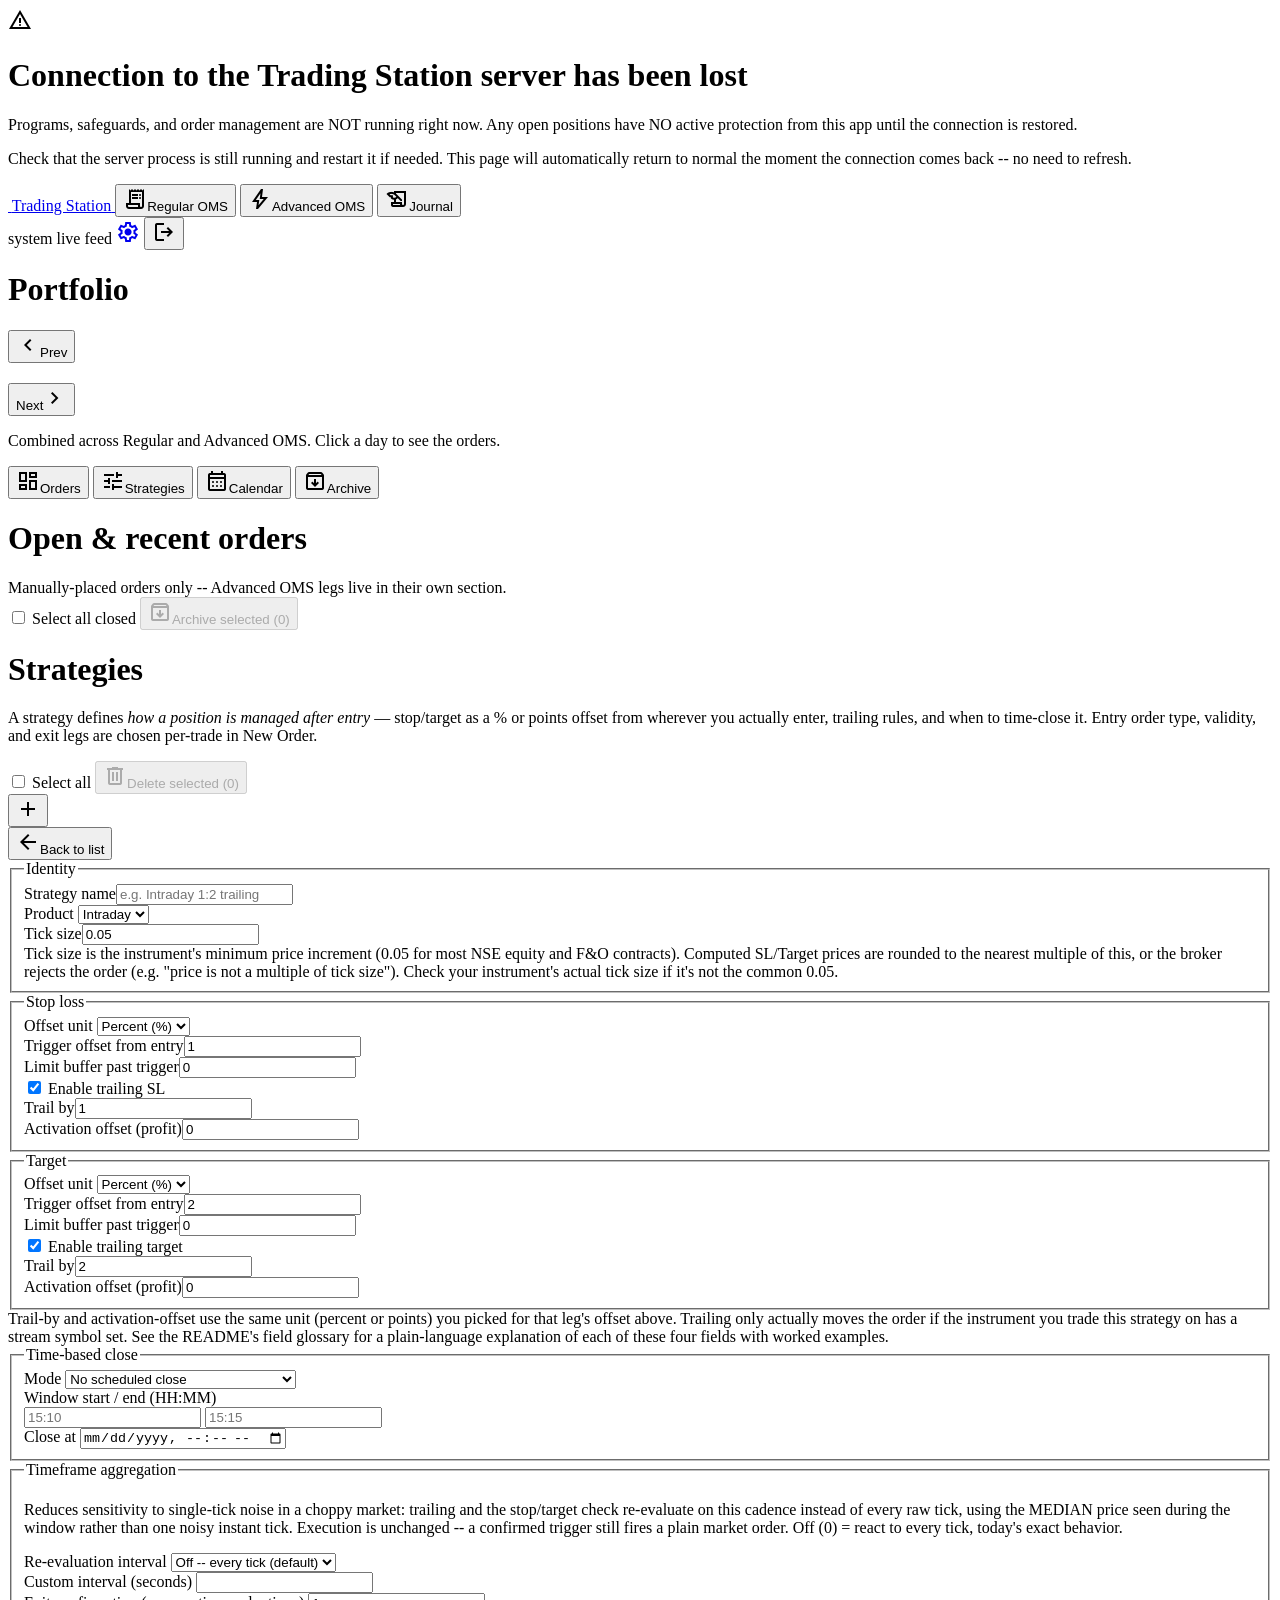
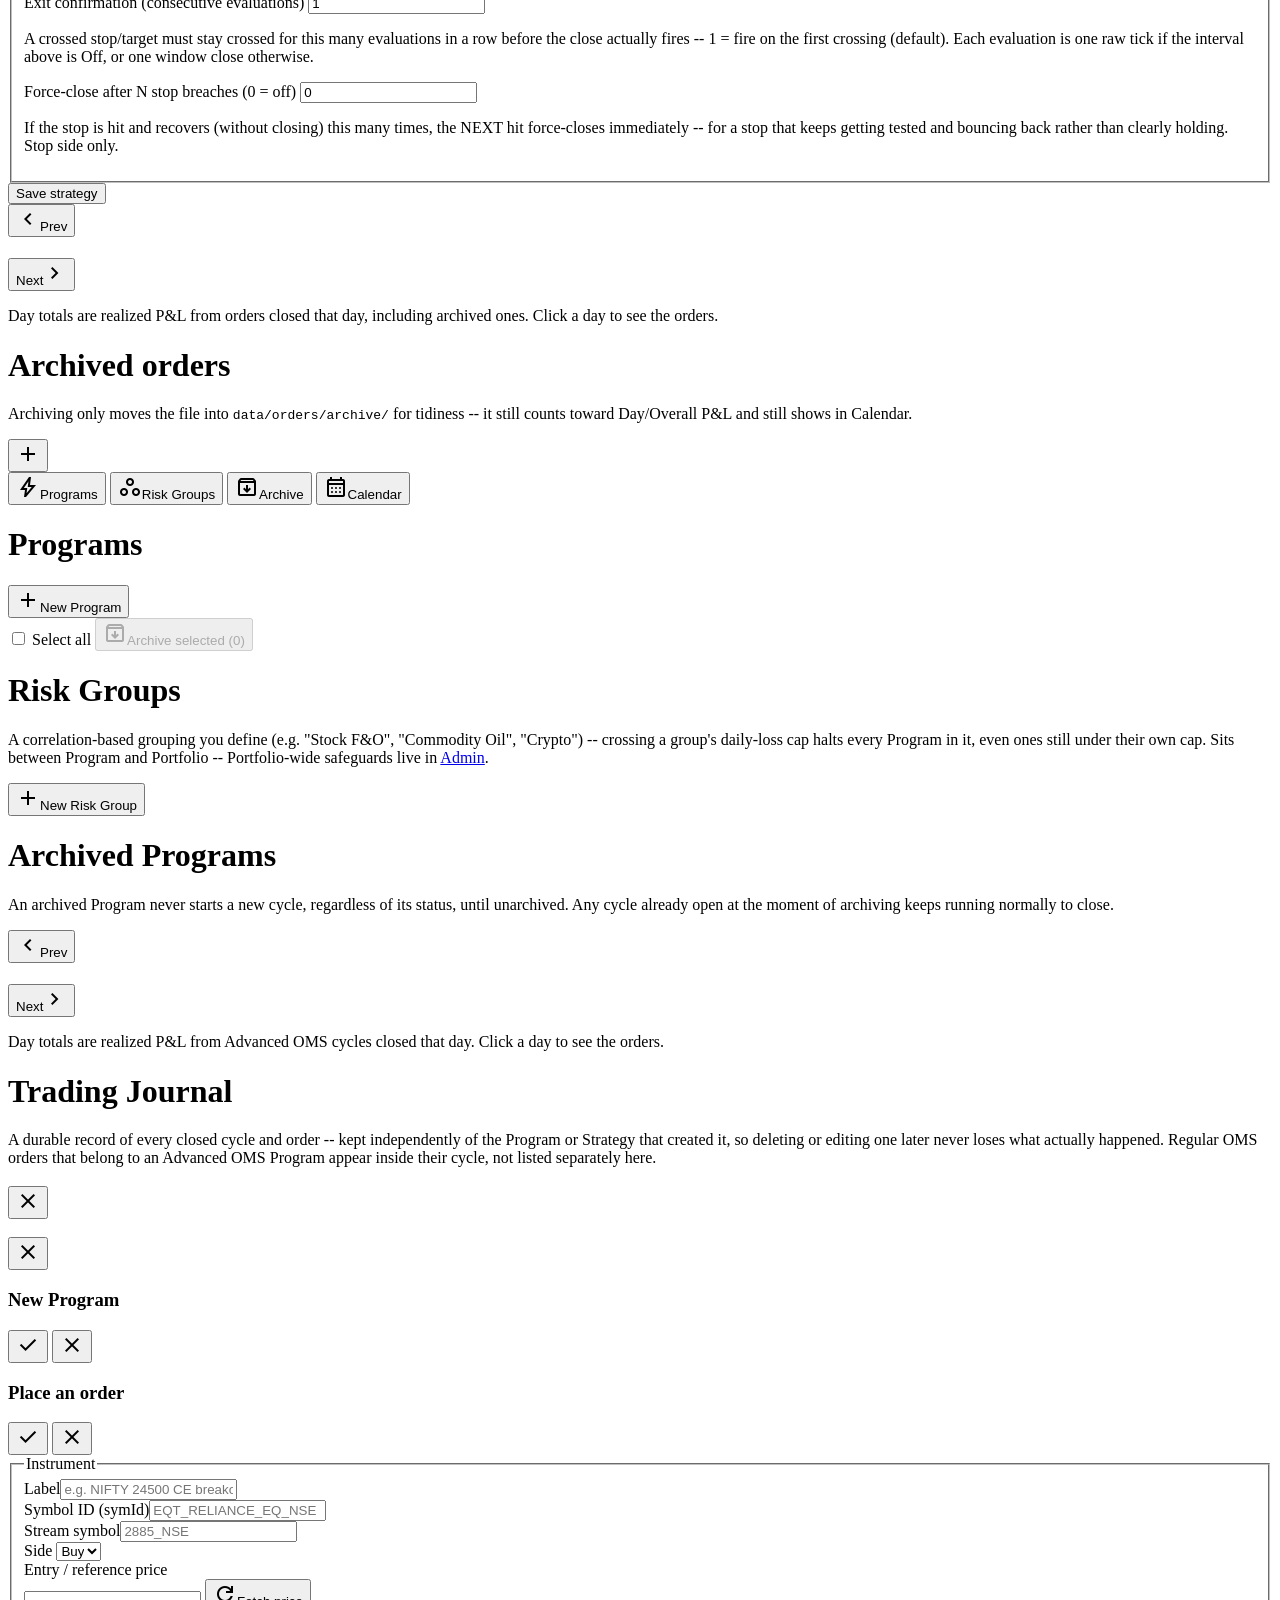
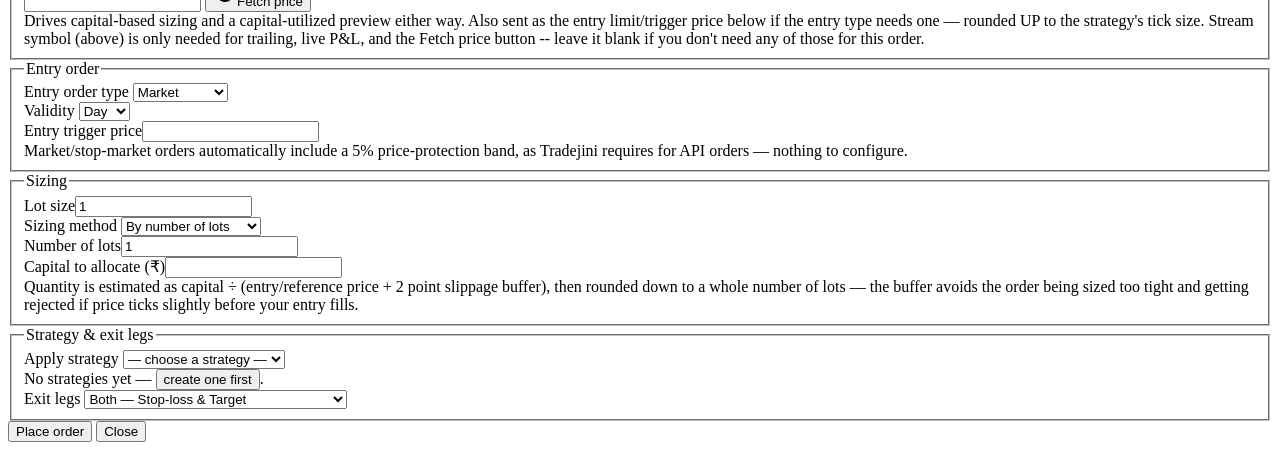
==== commit 4838bd69: "fix: replace naive host-timezone datetimes with a hardcoded IST clock Every timestamp in the backend" ====
--- a/frontend/index.html
+++ b/frontend/index.html
@@ -46,6 +46,9 @@
   </button>
   <button class="nav-link relative flex items-center gap-1.5 px-4 py-2 text-sm rounded-[0.3rem] text-slate-500" data-nav="advanced" onclick="switchSection('advanced')">
     <span class="material-symbols-outlined !text-lg">bolt</span>Advanced OMS
+  </button>
+  <button class="nav-link relative flex items-center gap-1.5 px-4 py-2 text-sm rounded-[0.3rem] text-slate-500" data-nav="journal" onclick="switchSection('journal')">
+    <span class="material-symbols-outlined !text-lg">history_edu</span>Journal
   </button>
   <div class="ml-auto flex items-center gap-3 text-xs text-slate-400">
     <span id="heartbeatWrap" class="flex items-center gap-2" title="System health"><span id="heartbeatDot" class="w-2 h-2 rounded-full bg-green-500"></span> system</span>
@@ -268,6 +271,24 @@
                 <input name="trail_check_interval_custom" type="number" min="1" step="1" class="field-input" />
               </div>
             </div>
+            <div class="mt-4">
+              <label class="field-label">Exit confirmation (consecutive evaluations)</label>
+              <input name="exit_confirmation_windows" type="number" min="1" step="1" value="1" class="field-input w-40" />
+              <p class="text-xs text-slate-400 mt-1">
+                A crossed stop/target must stay crossed for this many evaluations in a row before the
+                close actually fires -- 1 = fire on the first crossing (default). Each evaluation is one
+                raw tick if the interval above is Off, or one window close otherwise.
+              </p>
+            </div>
+            <div class="mt-4">
+              <label class="field-label">Force-close after N stop breaches (0 = off)</label>
+              <input name="stop_breach_force_close_count" type="number" min="0" step="1" value="0" class="field-input w-40" />
+              <p class="text-xs text-slate-400 mt-1">
+                If the stop is hit and recovers (without closing) this many times, the NEXT hit
+                force-closes immediately -- for a stop that keeps getting tested and bouncing back
+                rather than clearly holding. Stop side only.
+              </p>
+            </div>
           </fieldset>
 
           <button type="button" onclick="document.getElementById('strategyForm').requestSubmit()"
@@ -391,6 +412,21 @@
     </div>
   </div>
 
+  <!-- ============================== Journal ============================== -->
+  <div id="section-journal" class="section-panel hidden">
+    <div class="flex items-center justify-between mb-4">
+      <h1 class="text-xl font-semibold">Trading Journal</h1>
+    </div>
+    <p class="text-xs text-slate-400 mb-4">
+      A durable record of every closed cycle and order -- kept independently of the Program or
+      Strategy that created it, so deleting or editing one later never loses what actually happened.
+      Regular OMS orders that belong to an Advanced OMS Program appear inside their cycle, not
+      listed separately here.
+    </p>
+    <div id="journalFilterForm" class="flex flex-wrap items-end gap-3 mb-4"></div>
+    <div id="journalList" class="flex flex-col gap-2"></div>
+  </div>
+
 </main>
 
 <!-- shared trade-details dialog -->
@@ -588,6 +624,7 @@
 <script src="/static/order.js?v=1787400000"></script>
 <script src="/static/strategies.js?v=1787400000"></script>
 <script src="/static/programs.js?v=1787400000"></script>
+<script src="/static/journal.js?v=1787400000"></script>
 <script src="/static/tabs.js?v=1787400000"></script>
 </body>
 </html>
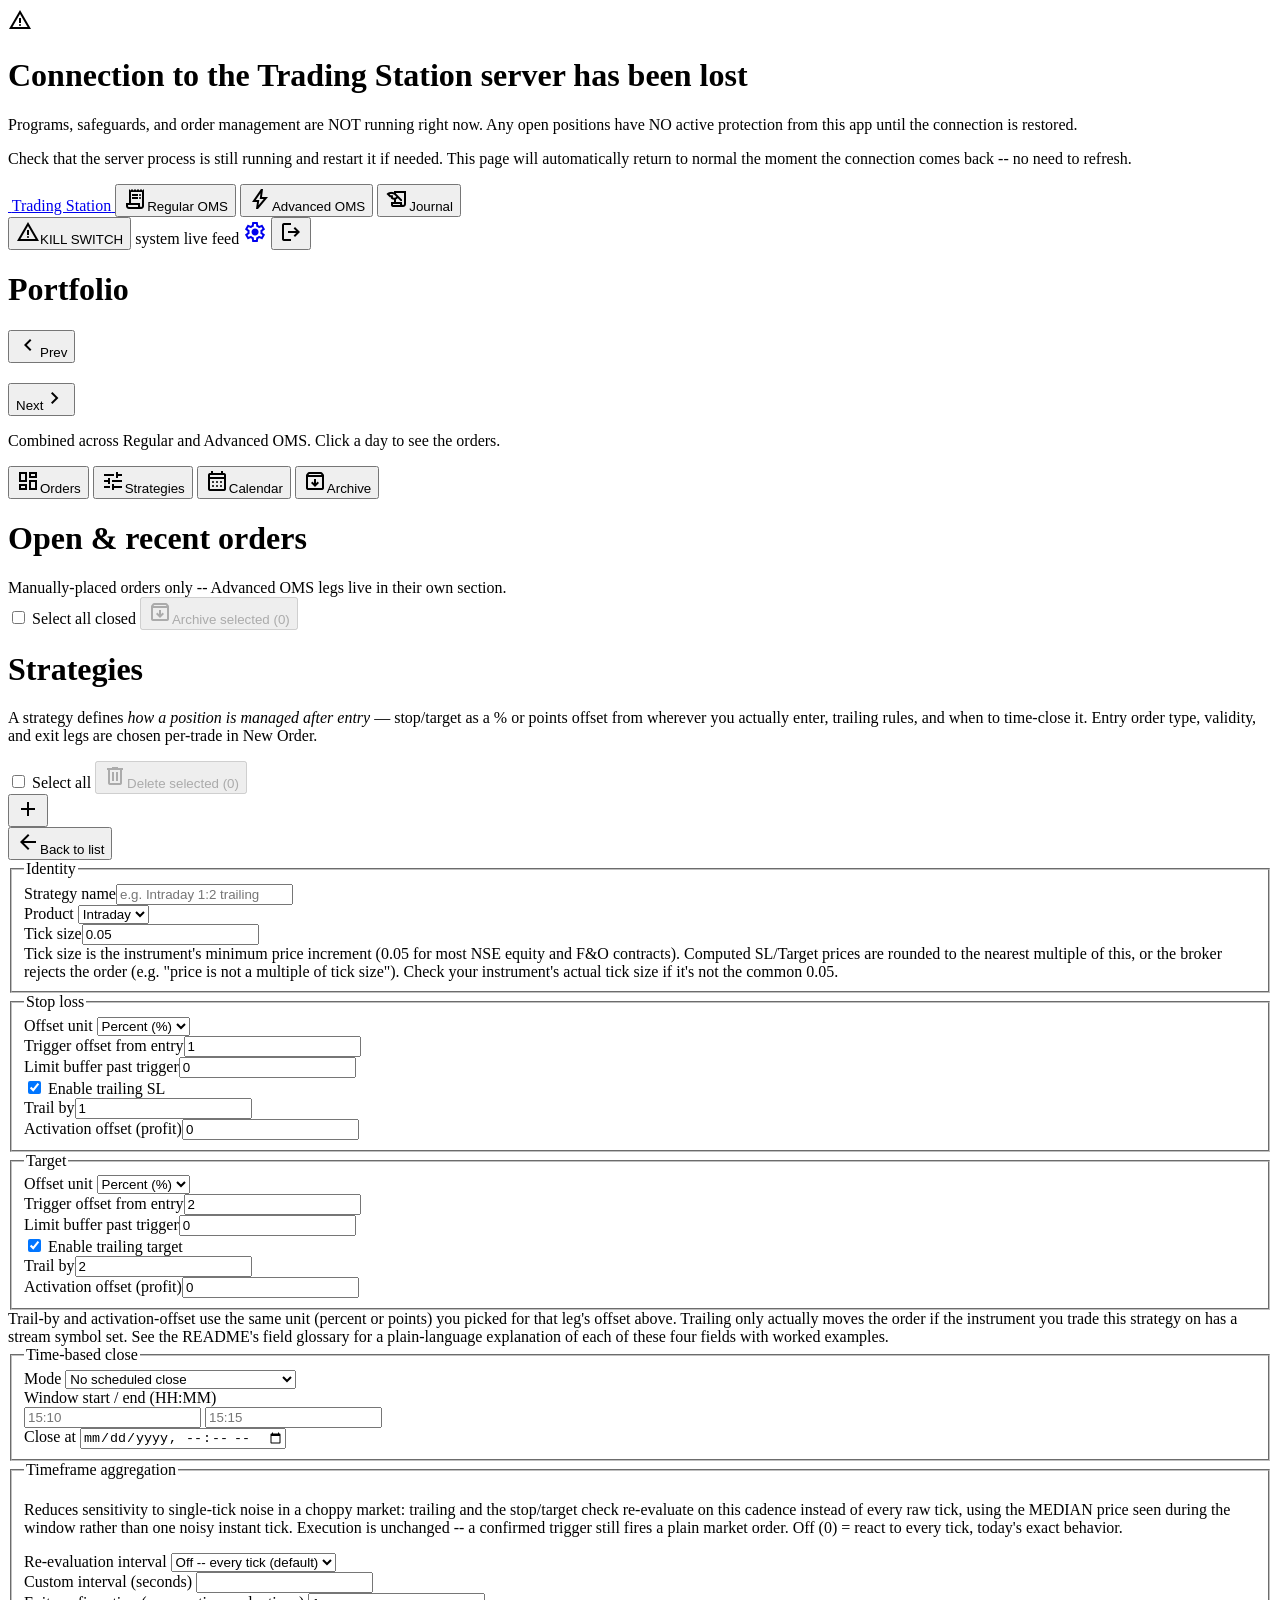
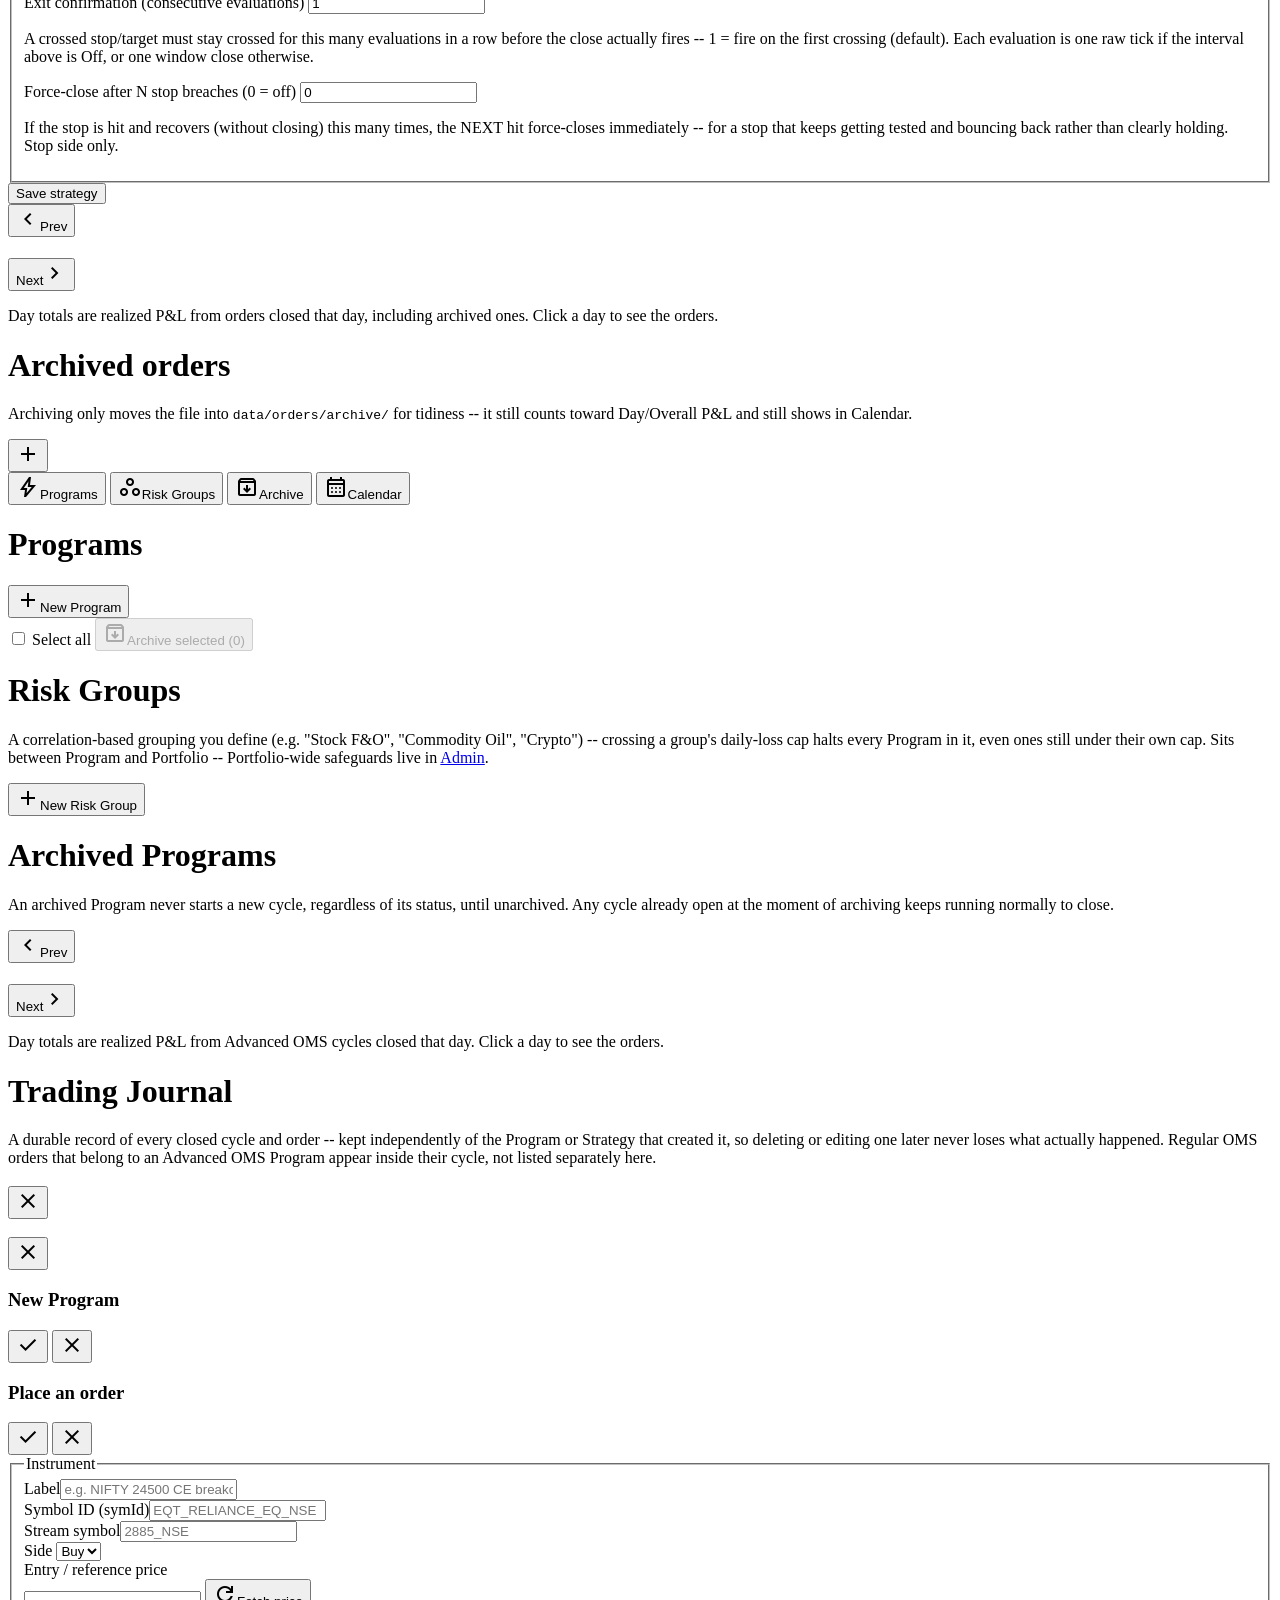
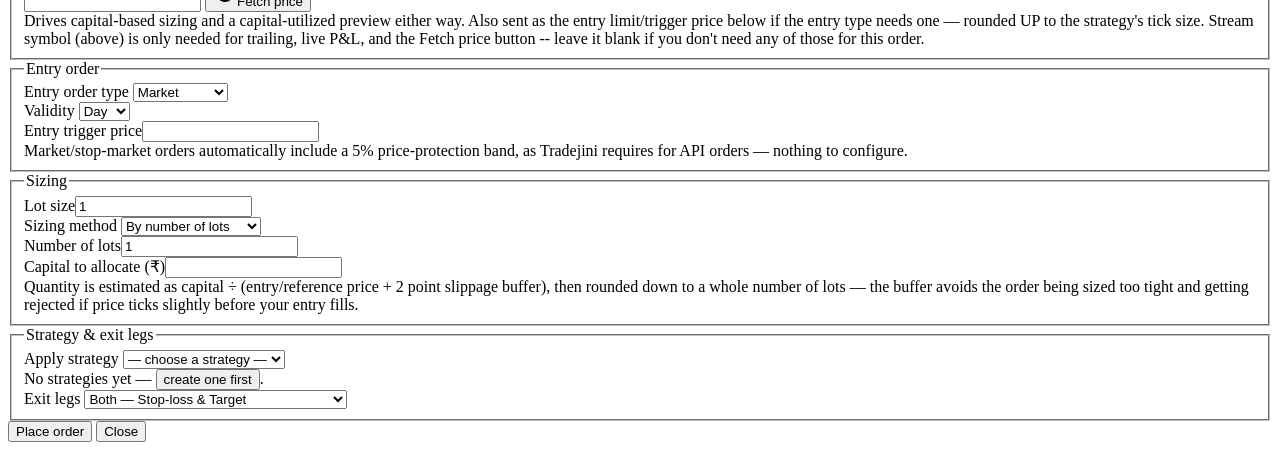
==== commit 19047fc0: "feat: complete Iteration 1 (Aegis) implementation and fix UI state bugs" ====
--- a/frontend/index.html
+++ b/frontend/index.html
@@ -51,6 +51,9 @@
     <span class="material-symbols-outlined !text-lg">history_edu</span>Journal
   </button>
   <div class="ml-auto flex items-center gap-3 text-xs text-slate-400">
+    <button type="button" onclick="triggerKillSwitch()" class="relative inline-flex items-center gap-1.5 h-8 px-3 rounded-[0.3rem] text-xs font-bold bg-red-600 text-white shadow-sm hover:bg-red-700 uppercase animate-pulse">
+      <span class="material-symbols-outlined !text-base">warning</span>KILL SWITCH
+    </button>
     <span id="heartbeatWrap" class="flex items-center gap-2" title="System health"><span id="heartbeatDot" class="w-2 h-2 rounded-full bg-green-500"></span> system</span>
     <span class="flex items-center gap-2"><span id="streamDot" class="w-2 h-2 rounded-full bg-red-500"></span> live feed</span>
     <a href="/admin" title="Admin" class="relative inline-flex items-center justify-center w-8 h-8 rounded-[0.3rem] border border-slate-200 bg-white shadow-sm text-slate-400 hover:text-slate-700"><span class="material-symbols-outlined !text-lg">settings</span></a>
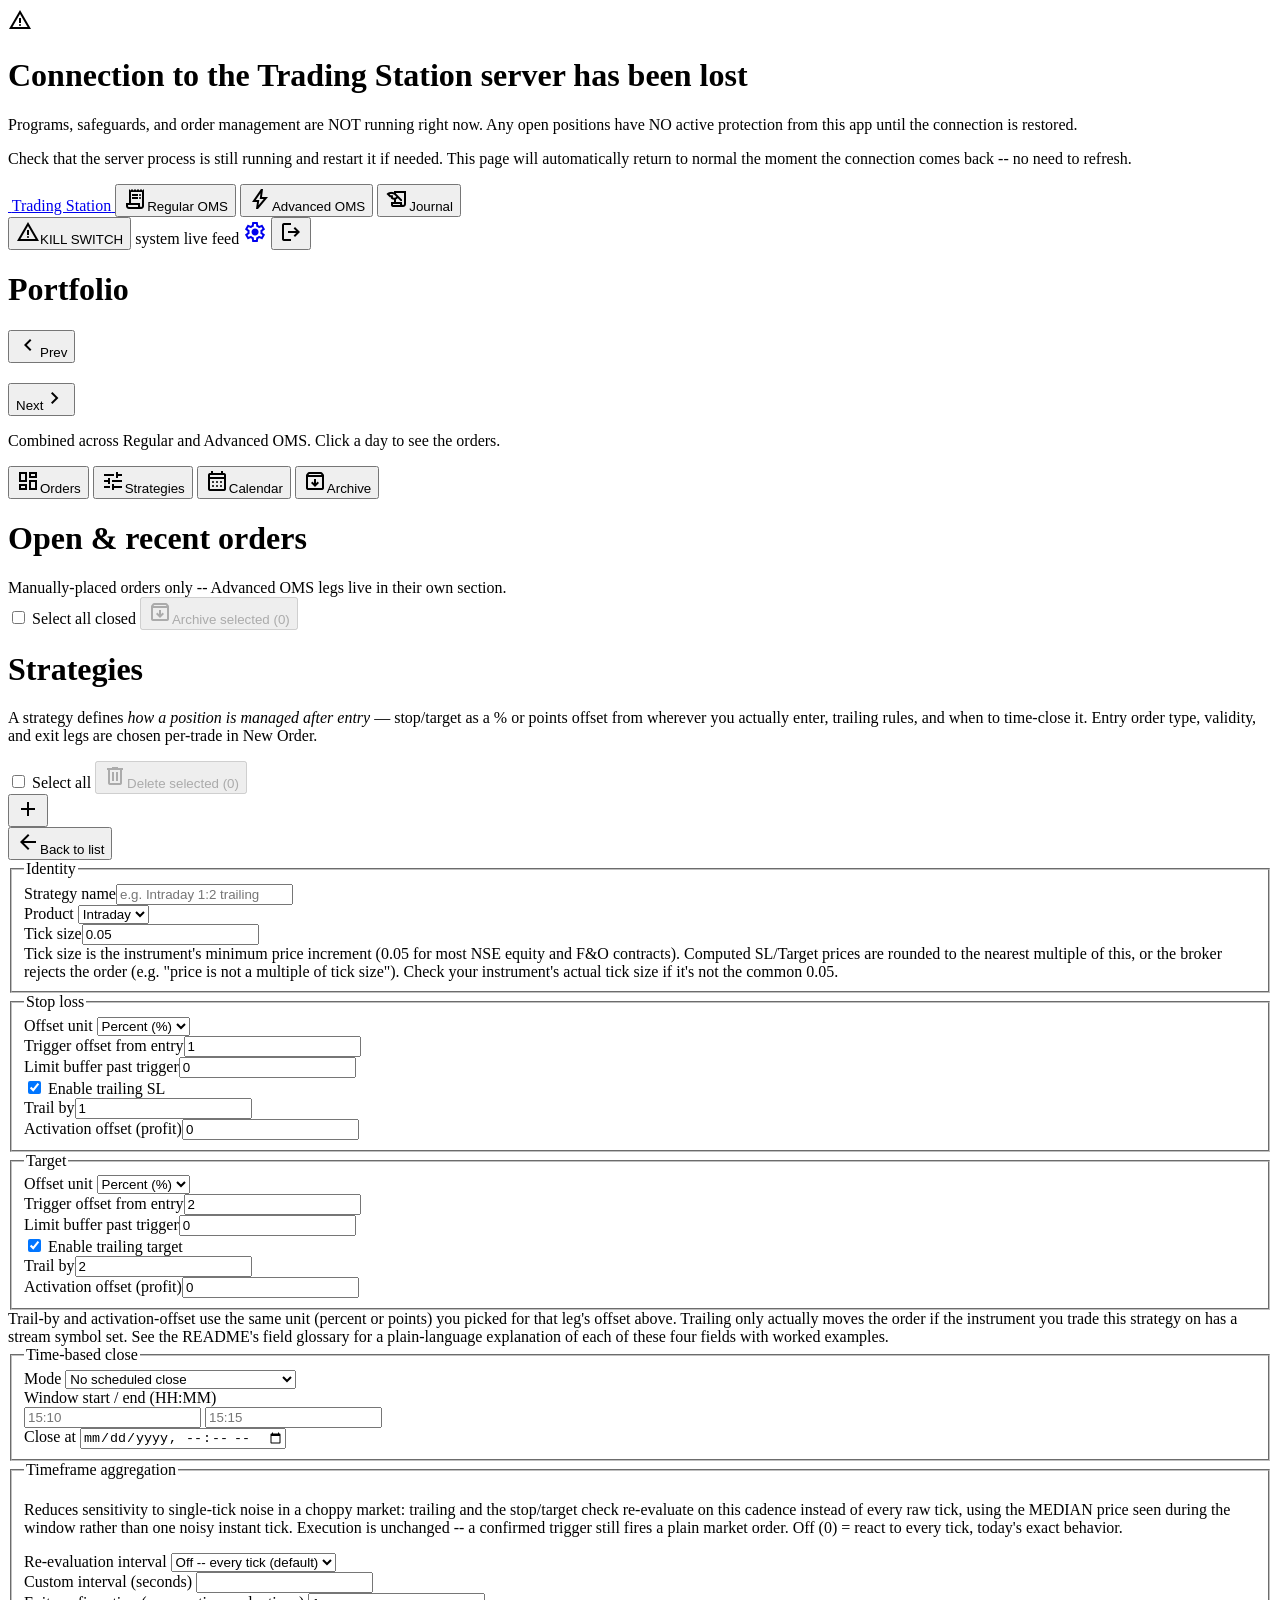
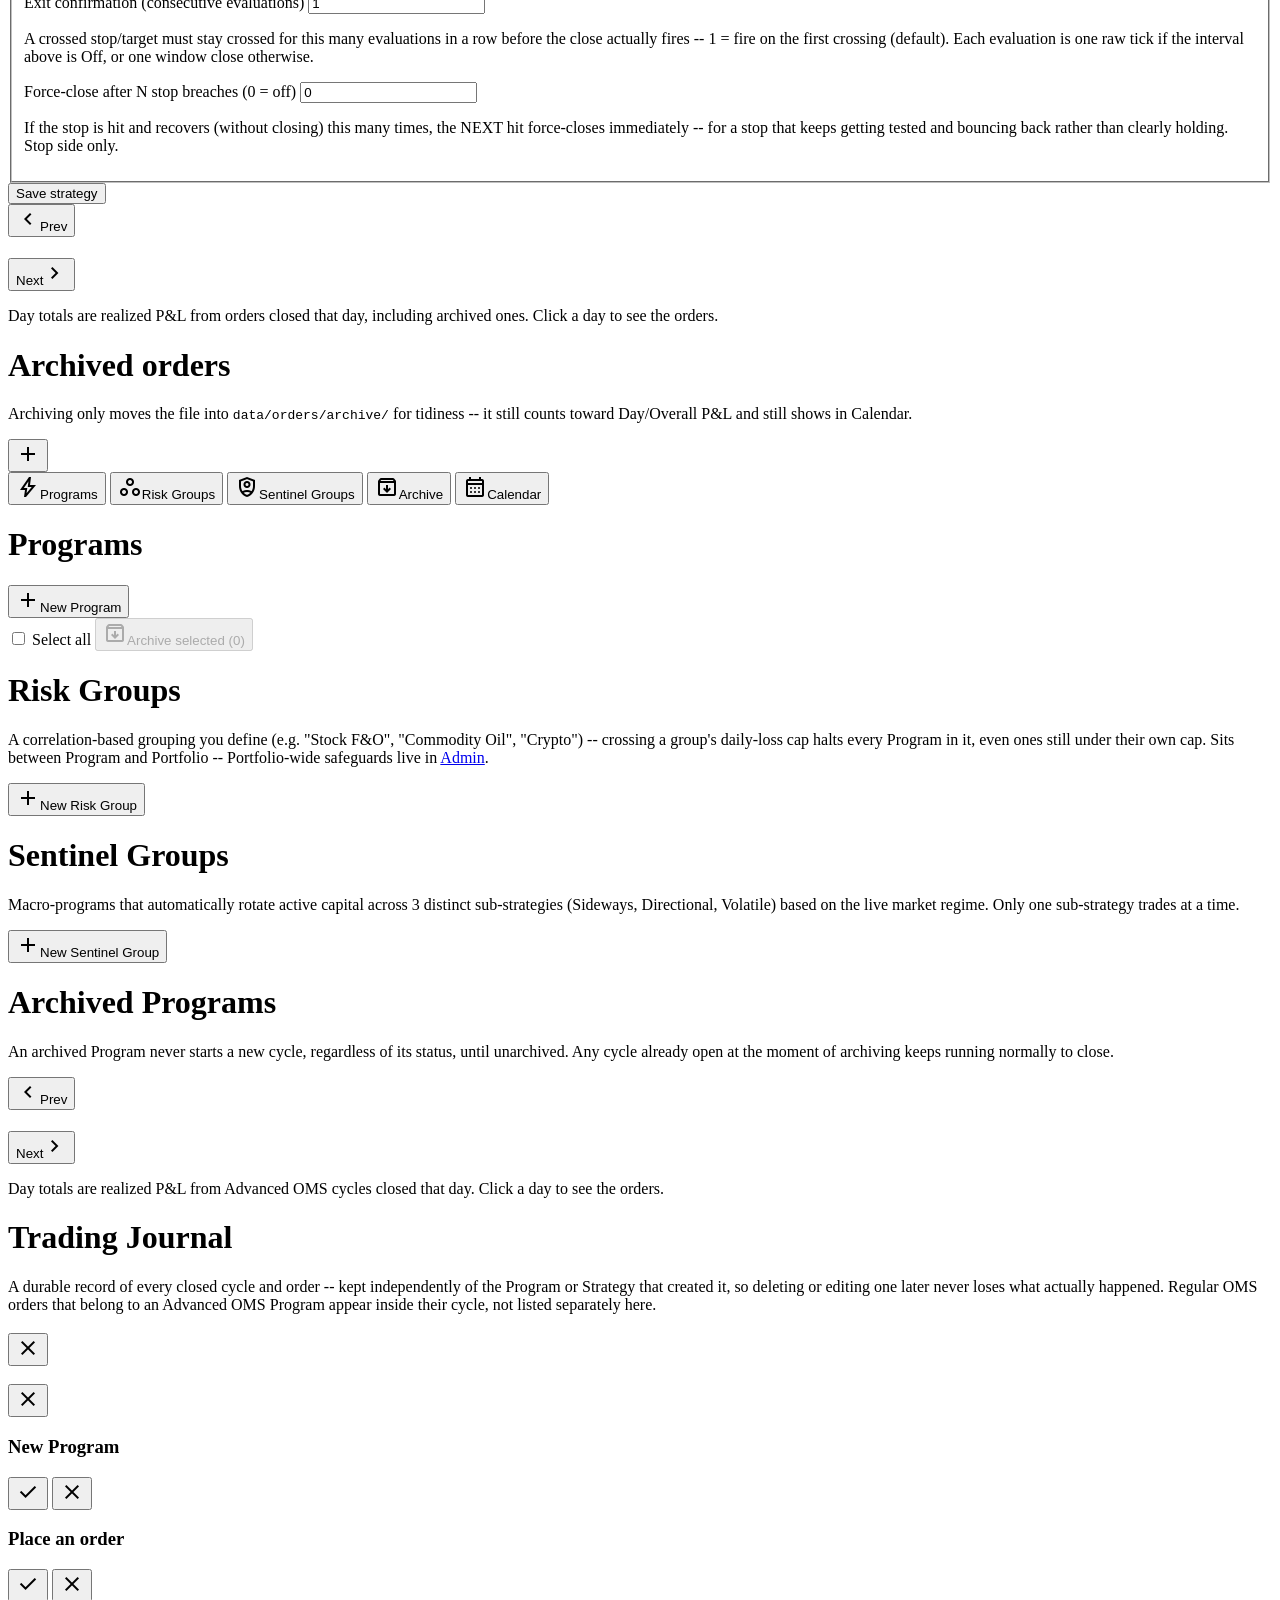
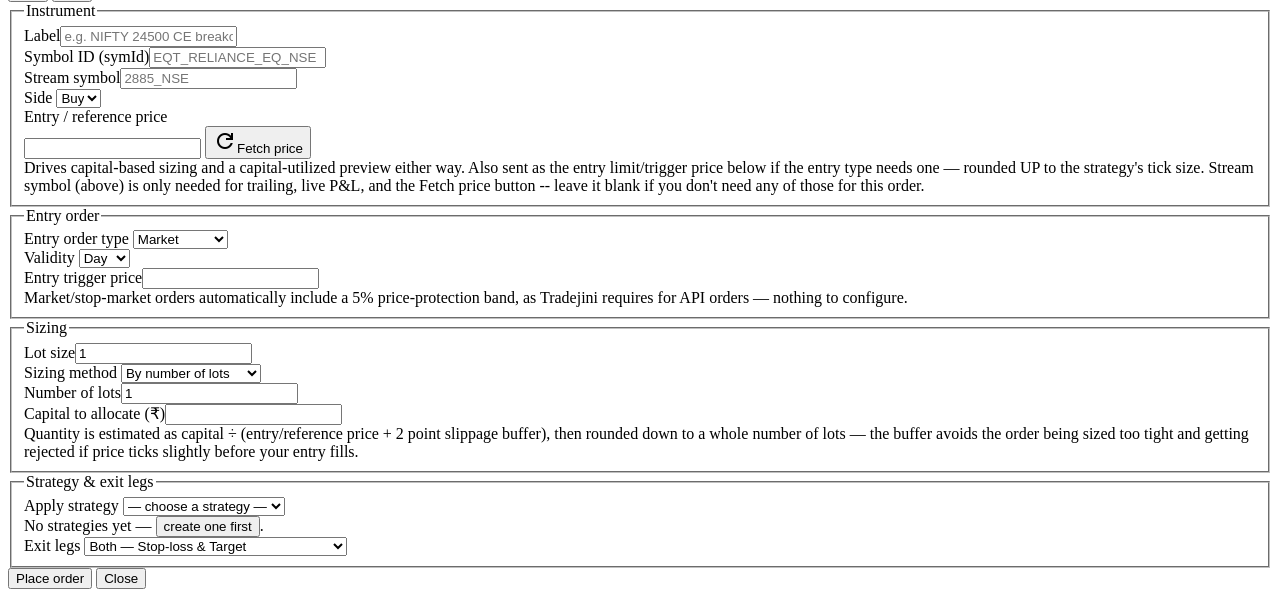
==== commit 1abdcede: "feat(core): Phase 1 complete - Chronos, Sentinel, ORB Signals & BSM Greeks This is a massive consoli" ====
--- a/frontend/index.html
+++ b/frontend/index.html
@@ -343,6 +343,9 @@
       <button class="adv-tab-btn relative flex items-center gap-1.5 px-4 py-3 text-sm border-b-2 text-slate-400 border-transparent" data-adv-tab="riskgroups" onclick="switchAdvTab('riskgroups')">
         <span class="material-symbols-outlined !text-lg">workspaces</span>Risk Groups
       </button>
+      <button class="adv-tab-btn relative flex items-center gap-1.5 px-4 py-3 text-sm border-b-2 text-slate-400 border-transparent" data-adv-tab="sentinelgroups" onclick="switchAdvTab('sentinelgroups')">
+        <span class="material-symbols-outlined !text-lg">shield_person</span>Sentinel Groups
+      </button>
       <button class="adv-tab-btn relative flex items-center gap-1.5 px-4 py-3 text-sm border-b-2 text-slate-400 border-transparent" data-adv-tab="archive" onclick="switchAdvTab('archive')">
         <span class="material-symbols-outlined !text-lg">archive</span>Archive
       </button>
@@ -390,6 +393,23 @@
       <div id="riskGroupList" class="flex flex-col gap-2"></div>
     </div>
 
+    <div id="advtab-sentinelgroups" class="adv-tab-panel hidden">
+      <div class="flex items-center justify-between mb-3">
+        <div>
+          <h1 class="text-xl font-medium">Sentinel Groups</h1>
+          <p class="text-xs text-slate-400 mt-1 max-w-2xl">
+            Macro-programs that automatically rotate active capital across 3 distinct sub-strategies (Sideways, Directional, Volatile) 
+            based on the live market regime. Only one sub-strategy trades at a time.
+          </p>
+        </div>
+        <button type="button" onclick="showNewSentinelGroupDialog()"
+          class="relative inline-flex items-center gap-1.5 h-9 px-4 rounded-[0.3rem] text-xs font-medium border border-slate-300 bg-white text-slate-700 shadow-sm hover:bg-slate-50 shrink-0">
+          <span class="material-symbols-outlined !text-base">add</span>New Sentinel Group
+        </button>
+      </div>
+      <div id="sentinelGroupList" class="flex flex-col gap-4"></div>
+    </div>
+
     <div id="advtab-archive" class="adv-tab-panel hidden">
       <h1 class="text-xl font-medium mb-2">Archived Programs</h1>
       <p class="text-xs text-slate-400 mb-4">
@@ -614,6 +634,8 @@
     </form>
   </div>
 </div>
+
+
 
 <!-- snackbar -->
 <div id="snackbar" class="fixed left-4 right-4 sm:left-auto sm:right-4 sm:w-80 flex items-center gap-4 py-3 px-4 rounded-[0.3rem] shadow-lg text-white bg-slate-800 z-50 text-sm">
